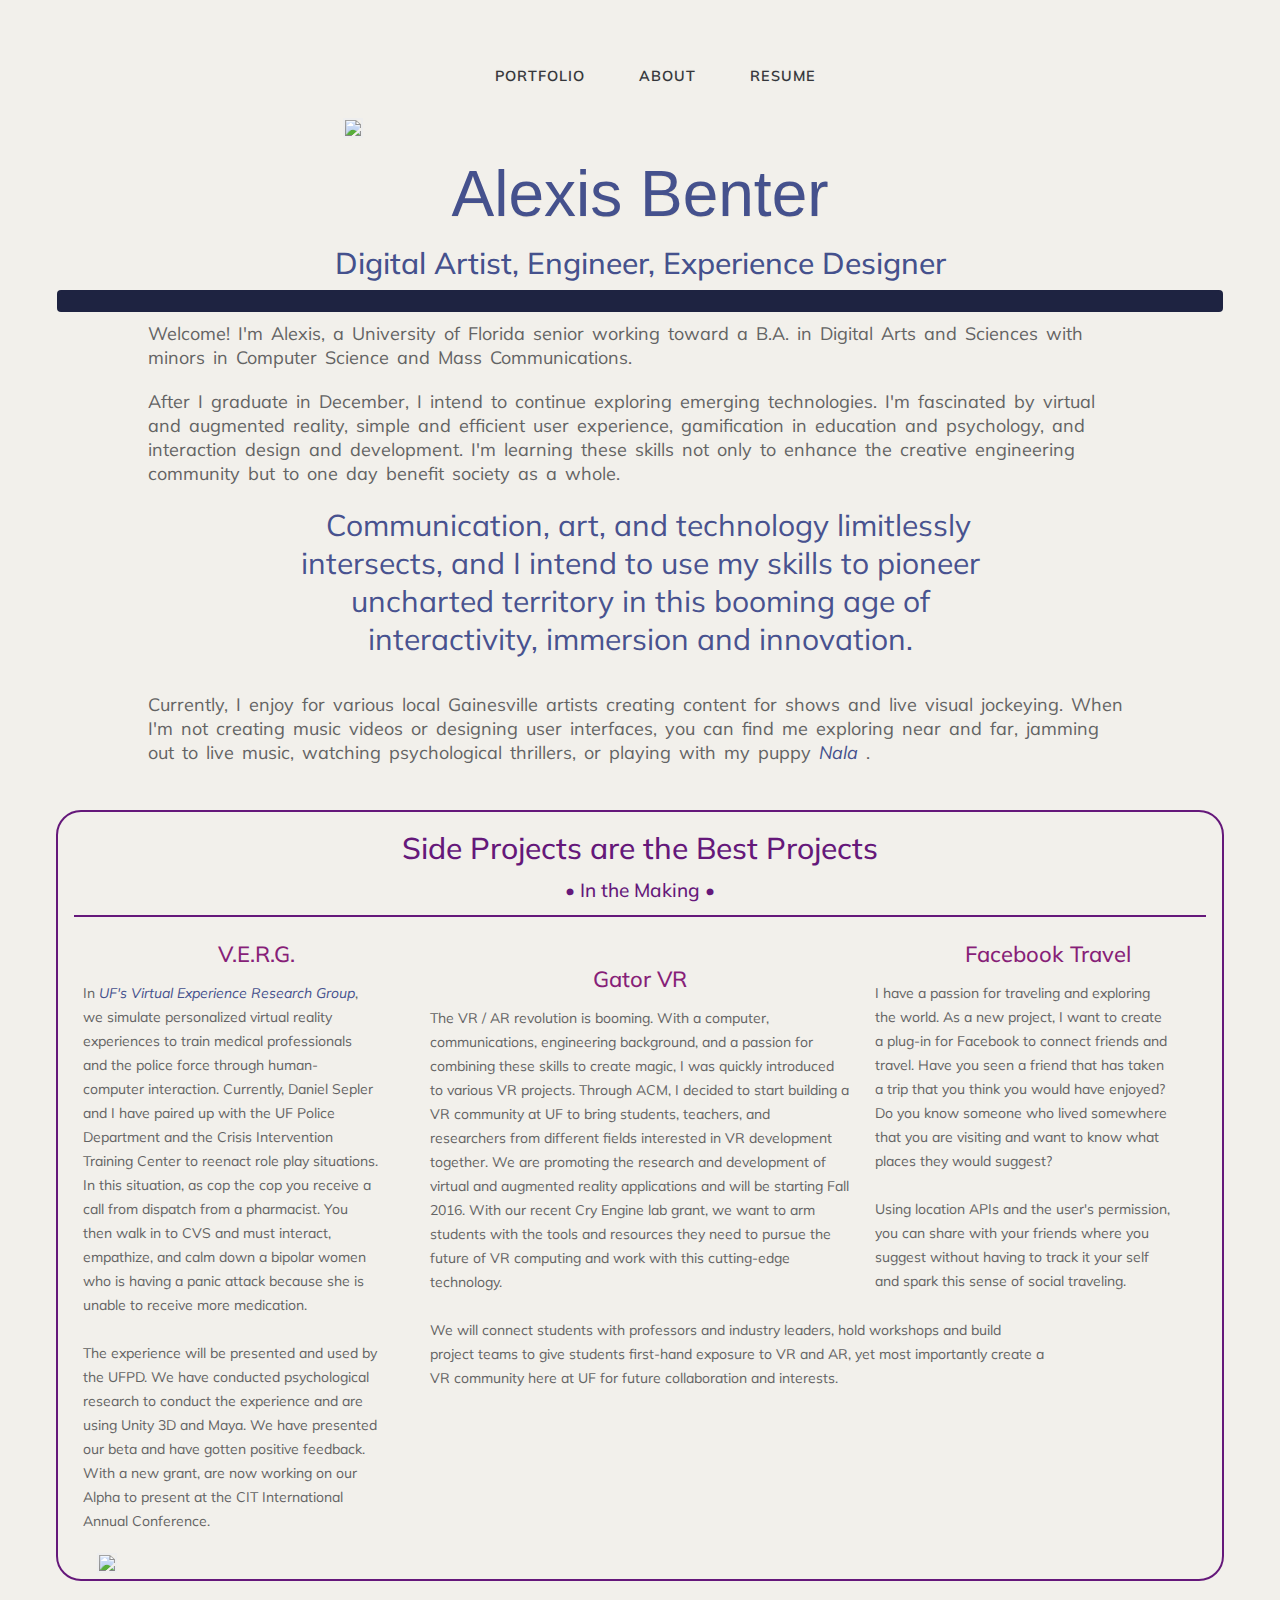
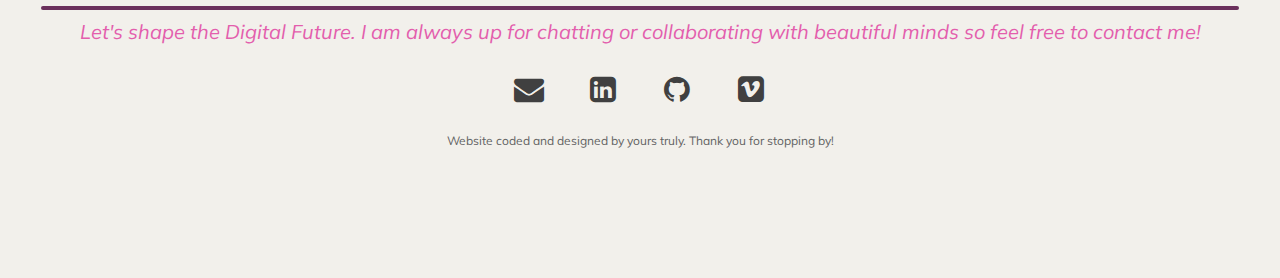
==== about.html @ 99c78ebf "Update about.html" ====
<!doctype html>
<html lang="en-US">
    <head>
        <meta charset="utf-8">
        <link href='https://fonts.googleapis.com/css?family=Muli' rel='stylesheet' type='text/css'>
        <title>Alexis Benter's Portfolio</title>
        <link rel="stylesheet" href="//maxcdn.bootstrapcdn.com/font-awesome/4.3.0/css/font-awesome.min.css">
    <!--    <link rel="stylesheet" href="css/grid.css">-->
        <link rel="stylesheet" href="css/style.css">
        <script type="applijegleryion/x-javascript"> addEventListener("load", function() { setTimeout(hideURLbar, 0); }, false); function hideURLbar(){ window.scrollTo(0,1); } </script>
        <link href="css/bootstrap.css" rel='stylesheet' type='text/css' />
        <link rel="stylesheet" href="http://maxcdn.bootstrapcdn.com/bootstrap/3.3.5/css/bootstrap.min.css">
        <script src="https://ajax.googleapis.com/ajax/libs/jquery/1.11.3/jquery.min.js"></script>
        <script src="http://maxcdn.bootstrapcdn.com/bootstrap/3.3.5/js/bootstrap.min.js"></script>
    <!-- Custom Theme files -->
        <link href="css/style.css" rel='stylesheet' type='text/css' />

           <!--Webfonts-->
          <link rel="stylesheet" type="text/css" href="//fonts.googleapis.com/css?family=Ubuntu+Condensed" />
     <link href='https://fonts.googleapis.com/css?family=Muli' rel='stylesheet' type='text/css'>

        <script src="js/jquery-1.11.1.min.js"></script>
    </head>
    <body1>
    <div class="container">
        <div class="banner" id="home">
            <div class="header-top">
                <div class="container">	
                    <!--top-nav-->
                    <span class="menu"></span>
                    <div class="top-menu">
                        <nav>
                            <ul class="cl-effect-16">
                                <li><a href="index.html">Portfolio</a></li>
                                <li><a href="about.html">About</a></li>
                                <li><a href="resume.html">Resume</a </li>
                                <div class="clearfix"></div>
                            </ul>
                        </nav>		
                    </div>
                </div>
            </div>
        </div>
        </div>
    
        <div id="font">
            <div id="aboutTop">
               <img src="images/me_1.png" alt=" " title="" id="aboutImage">
            </div>

            <h1 class="main-title">Alexis Benter</h1>

            <div id="aboutYo">
                <h2 class = "me">Digital Artist, Engineer, Experience Designer</h2> 
            </div>

            <hr class="red-rule">

            <div id="aboutWords">
            <!-- <h3 class="greeting">Welcome to my World! </h3>-->

                <p class="mid">
                    Welcome! I'm Alexis, a University of Florida senior working toward a B.A. in Digital Arts and Sciences with minors in Computer Science and Mass Communications.
                </p> 

                <p class="mid"> 
                    After I graduate in December, I intend to continue exploring emerging technologies. I'm fascinated by virtual and augmented reality, simple and efficient user experience, gamification in education and psychology, and interaction design and development. I'm learning these skills not only to enhance the creative engineering community but to one day benefit society as a whole. 
                </p>

                <p class="boom"> 
                    Communication, art, and technology limitlessly intersects, and I intend to use my skills to pioneer uncharted territory in this booming age of interactivity, immersion and innovation. 
                </p>

                <p class="midd">
                    Currently, I enjoy for various local Gainesville artists creating content for shows and live visual jockeying. When I'm not creating music videos or designing user interfaces, you can find me exploring near and far, jamming out to live music, watching psychological thrillers, or playing with my puppy <a id="nala" href="#" class="nala" id="nala">Nala<img src="images/nalas.png"/></a> .
                </p>

                <div id="side">
                    <h3 class="greeting">Side Projects are the Best Projects</h3>
                    <h2 class="greeting">• In the Making •</h2>
                    <hr class="side-rule">

                    <div id="sidegroups">
                        <div class="sidea" >
                            <h3 class="sideTitle">V.E.R.G.</h3>
                            <p class="sides">In <a id="verg" href="http://www.ufverg.com/">UF's Virtual Experience Research Group</a>, we simulate personalized virtual reality experiences to train medical professionals and the police force through human-computer interaction. Currently, Daniel Sepler and I have paired up with the UF Police Department and the Crisis Intervention Training Center to reenact role play situations. In this situation, as cop the cop you receive a call from dispatch from a pharmacist. You then walk in to CVS and must interact, empathize, and calm down a bipolar women who is having a panic attack because she is unable to receive more medication. <br><br> The experience will be presented and used by the UFPD. We have conducted psychological research to conduct the experience and are using Unity 3D and Maya. We have presented our beta and have gotten positive feedback. With a new grant, are now working on our Alpha to present at the CIT International Annual Conference.
                            </p> 
                        </div>

                         <div class="sideb">
                           <h3 class="sideTitle">Facebook Travel</h3>
                            <p class="sides">I have a passion for traveling and exploring the world. As a new project, I want to create a plug-in for Facebook to connect friends and travel. Have you seen a friend that has taken a trip that you think you would have enjoyed? Do you know someone who lived somewhere that you are visiting and want to know what places they would suggest?<br><br>Using location APIs and the user's permission, you can share with your friends where you suggest without having to track it your self and spark this sense of social traveling. 
                            </p>
                        </div>
                        
                        <div class="sidec">
                             <h3 class="sideTitle">Gator VR</h3>
                            <p class="sides"> The VR / AR revolution is booming. With a computer, communications, engineering background, and a passion for combining these skills to create magic, I was quickly introduced to various VR projects. Through ACM, I decided to start building a VR community at UF to bring students, teachers, and researchers from different fields interested in VR development together. We are promoting the research and development of virtual and augmented reality applications and will be starting Fall 2016. With our recent Cry Engine lab grant, we want to arm students with the tools and resources they need to pursue the future of VR computing and work with this cutting-edge technology. 
                            <br><br>We will connect students with professors and industry leaders, hold workshops and build project teams to give students first-hand exposure to VR and AR, yet most importantly create a VR community here at UF for future collaboration and interests.
                            </p>
                        </div>
                    </div>

                    <div id = "sideImage"> 
                        <img src="images/side.png">
                    </div>
                </div>
            </div>
        </div>
        
        
        
   <hr class = "foot-rule">
        <center>
        <p class="slogan">
    Let's shape the Digital Future. I am always up for chatting or collaborating with beautiful minds so feel free to contact me! 
        </p>
        
        <div id="footer">
            
            <a href="mailto:alexisbenter@gmail.com">
                <i class="fa fa-envelope socialIcon"></i>
            </a>

            <a href="https://www.linkedin.com/in/alexis-benter-9ba81aa7">
                <i class="fa fa-linkedin-square socialIcon"></i>
            </a>

            <a href="https://github.com/ajbenter?tab=repositories">
                <i class="fa fa-github socialIcon"></i>
            </a>

            <a href=https://vimeo.com/user41616148>
                <i class="fa fa-vimeo-square socialIcon"></i>
            </a>
            
        </div>
        <p class="bottom">Website coded and designed by yours truly. Thank you for stopping by!</p>
            </center>
        <br style = "clear: both">
    </body1>
</html>
---- css/style.css ----
html, body, div, span, applet, object, iframe, h1, h2, h3, h4, h5, h6, p, blockquote, pre, a, abbr, acronym, address, big, cite, code, del, dfn, em, img, ins, kbd, q, s, samp, small, strike, strong, sub, sup, tt, var, b, u, i, center, dl, dt, dd, ol, ul, li, fieldset, form, label, legend, table, caption, tbody, tfoot, thead, tr, th, td, article, aside, canvas, details, embed, figure, figcaption, footer, header, hgroup, menu, nav, output, ruby, section, summary, time, mark, audio, video {
  margin: 0;
  padding: 0;
  border: 0;
  font-size: 100%;
/*  font: inherit;*/
  vertical-align: baseline;
  outline: none;
  -webkit-font-smoothing: antialiased;
  -webkit-text-size-adjust: 100%;
  -ms-text-size-adjust: 100%;
  -webkit-box-sizing: border-box;
  -moz-box-sizing: border-box;
  box-sizing: border-box;
}

html { 
    overflow-y: scroll; 
}

body {
  background: #fcfcfc url('bg.png'); /* http://subtlepatterns.com/crossword/ */
  font-size: 62.5%;
  line-height: 1;
  font-family: 'Helvetica Neue', Helvetica, Arial, sans-serif;
  padding: 45px 25px;
  padding-bottom: 100px;
}

br { 
    display: block; line-height: 1.6em;
} 

article, aside, details, figcaption, figure, footer, header, hgroup, menu, nav, section { 
    display: block; 
}

ol, ul { 
    list-style: none; 
}

input, textarea { 
  -webkit-font-smoothing: antialiased;
  -webkit-text-size-adjust: 100%;
  -ms-text-size-adjust: 100%;
  -webkit-box-sizing: border-box;
  -moz-box-sizing: border-box;
  box-sizing: border-box;
  outline: none;
}

blockquote, q { 
    quotes: none; 
}

blockquote:before, blockquote:after, q:before, q:after { 
    content: ''; 
    content: none; 
}

strong, b { 
    font-weight: bold; 
}

em, i { 
    font-style: italic; 
}

table { 
    border-collapse: collapse; 
    border-spacing: 0; 
}

img { 
    border: 0; 
    max-width: 100%; 
}

.grid {
    position: relative;
    margin: 0 auto;
    padding: 0 0 4em 0;
    max-width: 100%;
    max-height: 100%;
    list-style: none;
    text-align: center;
}

.grid figure {
    position: relative;
    float: left;
    overflow: hidden;
    margin: 10px 1%;
    min-width: 360px;
    max-width: 30%;
    height: 360px;
    background: #3085a3;
    text-align: center;
    cursor: pointer;
}

.grid figure img {
    position: relative;
    display: block;
    min-height: 100%;
    max-width: 100%;
    opacity: 0.8;
    margin-left: 0px;
   ;
}

.grid figure figcaption {
    padding: 0;
    color: #f8f8f8;
    text-transform: uppercase;
    font-size: 1.8em;
    -webkit-backface-visibility: hidden;
    backface-visibility: hidden;
}

.grid figure figcaption::before,
.grid figure figcaption::after {
    pointer-events: none;
}



.grid figure figcaption,
.grid figure figcaption > a {
    position: absolute;
    top: 0;
    left: 0;
    width: 100%;
    height: 100%;
}


/* Anchor will cover the whole item by default */


/* For some effects it will show as a button */

.grid figure figcaption > a {
    z-index: 1000;
    text-indent: 200%;
    white-space: nowrap;
    font-size: 0;
    opacity: 0;
}

.grid figure h2 {
    word-spacing: -0.15em;
    font-weight: 300;
}

.grid figure h2 span {
    font-weight: 800;
}

.grid figure h2,
.grid figure p {
    margin: 0;
}

.grid figure p {
    letter-spacing: 1px;
    font-size: 68.5%;
}


body {
	background: #f2f0eb url(images/bg.JPG);
	font-size: 1em; color: #636363; line-height: 24px;
}

#container {
	width: 100%; margin: 0 auto;
}

/*--slider--*/
.top-menu {
    float: left;
    margin: .8% auto 0;
    padding-top: 9px;
    padding-bottom: 15px;
    width: 100%;
    text-align: center;  
}

.top-menu ul{
	padding:0;
}

.top-menu ul li {
	display: inline-block;
	margin: 0 25px;
	color: #8B5BC8;
	font-weight: 900;
	vertical-align: top;
}

nav a {
	position: relative;
	display: inline-block;
	outline: none;
	color: #8B5BC8;
	text-decoration: none;
	text-transform: uppercase;
	letter-spacing: 1px;
	font-weight: 400;
	text-shadow: 0 0 1px rgba(255,255,255,0.3);
	font-size: 1em;
    transition: color .35s ease;
}

nav a:hover,
nav a:focus {
	outline: none;
    
}

/* Effect 16: fall down */
.cl-effect-16 a {
	color: #6f8686;
	text-shadow: 0 0 1px rgba(111,134,134,0.3);
}

.cl-effect-16 a::before {
	  color: #fff;
	content: attr(data-hover);
	position: absolute;
	opacity: 0;
	text-shadow: 0 0 1px rgba(255,255,255,0.3);
	-webkit-transform: scale(1.1) translateX(10px) translateY(-10px) rotate(4deg);
	-moz-transform: scale(1.1) translateX(10px) translateY(-10px) rotate(4deg);
	transform: scale(1.1) translateX(10px) translateY(-10px) rotate(4deg);
	-webkit-transition: -webkit-transform 0.3s, opacity 0.3s;
	-moz-transition: -moz-transform 0.3s, opacity 0.3s;
	transition: transform 0.3s, opacity 0.3s;
	pointer-events: none;
}

.cl-effect-16 a:hover::before,
.cl-effect-16 a:focus::before {
	-webkit-transform: scale(1) translateX(0px) translateY(0px) rotate(0deg);
	-moz-transform: scale(1) translateX(0px) translateY(0px) rotate(0deg);
	transform: scale(1) translateX(0px) translateY(0px) rotate(0deg);
	opacity: 1;
    
}

.top-menu ul li a {
   text-decoration: none;
  color: #34353a;
  font-size: 0.9em;
  font-weight: 600;
  text-transform: uppercase;
  padding: 0;
  margin: 0 auto;
}

.top-menu ul li a:hover,.top-menu ul li a.active{
	  color: #fff;
}

figure.effect-jazz {
	background: -webkit-linear-gradient(-45deg, #f3cf3f 0%,#f33f58 100%);
	background: linear-gradient(-45deg, #f3cf3f 0%,#f33f58 100%);
}

figure.effect-jazz img {
	opacity: 0.9;
}

figure.effect-jazz figcaption::after,
figure.effect-jazz img,
figure.effect-jazz p {
	-webkit-transition: opacity 0.35s, -webkit-transform 0.35s;
	transition: opacity 0.35s, transform 0.35s, width:70%;
}

figure.effect-jazz figcaption::after {
	position: absolute;
	top: 0;
	left: 0;
	width: 70%;
	height: 100%;
	border-top: 1px solid #fff;
	border-bottom: 1px solid #fff;
	content: '';
	opacity: 0;
	-webkit-transform: rotate3d(0,0,1,45deg) scale3d(1,0,1);
	transform: rotate3d(0,0,1,45deg) scale3d(1,0,1);
	-webkit-transform-origin: 50% 50%;
	transform-origin: 50% 50%;
}

figure.effect-jazz h2,
figure.effect-jazz p {
	opacity: 1;
	-webkit-transform: scale3d(0.8,0.8,1);
	transform: scale3d(0.8,0.8,1);
}

figure.effect-jazz h2 {
	padding-top: 26%;
	-webkit-transition: -webkit-transform 0.35s;
	transition: transform 0.35s;
}

figure.effect-jazz p {
	padding: 0.5em 2em;
	text-transform: none;
	font-size: 0.85em;
	opacity: 0;
}

figure.effect-jazz:hover img {
	opacity: 0.7;
	-webkit-transform: scale3d(1.05,1.05,1);
	transform: scale3d(1.05,1.05,1);
}

figure.effect-jazz:hover figcaption::after {
	opacity: 1;
	-webkit-transform: rotate3d(0,0,1,45deg) scale3d(1,1,1);
	transform: rotate3d(0,0,1,45deg) scale3d(1,1,1);
}

figure.effect-jazz:hover h2,
figure.effect-jazz:hover p {
	opacity: 1;
	-webkit-transform: scale3d(1,1,1);
	transform: scale3d(1,1,1);
}

#resume {
    width: 85%;
    margin-top:15px;
    margin-bottom:30px;
    position:relative;
    height:100%;
}

.res-bg {
    background-image: url("../images/bg.jpg");
    background-size:cover;
}

#content {
	width: 400px;
	margin: 0 auto;
	padding: 0 60px 30px 60px;
	background: #fafafa;
	text-align:center;
}

img { 
    border:2px solid #eee; 
    margin:0px 10px;
    width: 100%;
}

.sm {
    font-size:10px; 
    color:#000; 
    margin-bottom:2px;
}

#wrap {
    width:530px; 
    margin:20px auto 0; 
    height:500px;
}

h1 {
    margin-bottom:-150px; 
    text-align:center;
    font-size:48px; 
    text-shadow:0 1px 0 #ede8d9; 
}


#aboutTop {
    width:50%;
    height: 50%;
    margin:auto;
    padding-top: 15px;  
}

/*
#icon {
    display: block;
    float:left;
    width: 40px;
    height: 40px;
    display: table-cell;
    margin: 50px;
    position: relative;
}
*/

.main-title {
    margin:auto;
    color:#45518D;
    padding-bottom: 7px;
    font-size: 4em;
}

#greeting {
    margin-top:1em;
}

hr.red-rule {
    border:0;
    height:.75em;
    background:#1e2341;
    display:block;
    clear:both;
    margin:0 2em;
    border-radius:.25em;
    padding-top: 10px;
    margin-top: 10px;
}

hr.foot-rule {
    border:0;
    height:4px;
    background:#6B305C;
    display:block;
    clear:both;
    margin:0 1em;
    border-radius:.25em;
    padding-top: .2px;
    margin-top:25px;
}

hr.side-rule{
    border:0;
    height:1.5px;
    background:#65187A;
    display:block;
    clear:both;
    margin:0 1em;
    border-width:.25em;
    padding-top: .2px;
}

h1 {
    margin: auto;
    padding-top: 15px;
    font-family: 'Ubuntu Condensed', 'Raleway', sans-serif;
    font-size: 50px;
    text-align: center;
    font-weight: 50;
}

body1 {
    font-family: 'Muli', sans-serif; 
}

#aboutYo {
    padding-top:10px;
    font-weight: bolder;
    text-align: center; 
}

h3.greeting {
    text-align: center;
    font-size: 30px;
    padding-top:20px;
    padding-bottom: 15px;
    color: #65187A ;
    font-style: bold;
}

h2.greeting {
    text-align: center;
    font-size: 19px;
    padding-bottom: 15px;
    color: #65187A ;
}

p.slogan {
   margin-top:10px;
    text-align:center;
    font-style: italic;
    color: #E35EAD;
    font-size:20px;
}

p.mid {
    margin: auto;
    padding-top: 10px;
    width:80%;
    margin:auto;
    word-spacing: 3px;
    font-size:18px;
    padding-bottom: 10px;
}

p.midd {
    margin: auto;
    padding-top: 5px;
    width:80%;
    margin:auto;
    word-spacing: 3px;
    font-size:18px;
    padding-bottom: 45px;
}

#buttons{
    float:right;
    position: absolute;
}
button {
    padding-top: 20px;
    background: #6B305C;
    opacity: .8;
    resize: 70%;
    -webkit-border-radius: 28;
    -moz-border-radius: 28;
    border-radius: 28px;
    font-family:helvetica;
    color: #fff;
    font-size: 20px;
    padding: 10px 20px 10px 20px;
    border: solid #000 2px;
    text-decoration: none;  
}

button:hover {
  background: #8B5BC8;
  text-decoration: none;
}

p.boom {
    margin:auto;
    padding-top: 10px;
    font-size:30px;
    width:60%;
    text-align:center;
    font-style: ;
    color: #48528F;
    border-color: #8B5BC8;
    line-height: normal;
    padding-bottom: 30px;
}

h2.me {
    font-size: 30px;
    color: #45518D;
}

p.bottom {
    display:block;
    margin:auto;
    font-size:12px;
    text-align: center;
}

#side {
    margin: auto;
    border-radius: 25px;
    border: 2px solid #65187A ;
    width: 95%;
    height: auto;
}

#sidegroups{
    position: relative;
    padding-top: 25px;
    margin: auto;
}

h3.sideTitle {
    font-size: 22px;
    color: #871F78;
    font-style: bold;
    padding-bottom: 15px;
    text-align: center;
    font-style: bold;
}

p.sides {
    font-size: 14px;
    width: 85%;
}

.sidea {
display: block;
    position: relative;
    width:32%;
    padding-bottom: 10px;
    padding-left: 25px;
    float:left;
}

.sideb {
display: block;
    float: right;
    position: relative;
    width:32%;
    font-size:15px;
    padding-bottom: 10px;
    padding-left: 25px;
}

.sidec {
    display: inline;
   
    width:30%;
    font-size:15px;
    padding-bottom: 10px;
    padding-left: 25px;
    
    
}

#nala {
    color: #45518D;
    text-decoration: none;
    font-style: italic;
    transition: color .35s ease;
}

#nala:hover {
    color: #f8f8f8;
}

#verg{
    color: #45518D;
    text-decoration: none;
    font-style: italic;
    transition: color .35s ease;
    position:relative;
    left: 0px;
    top: 0px;
    z-index: 1000;
}

#verg:hover {
    color: #f8f8f8;
}


.nala img {
    display: none;
}

 a.nala:hover img { 
    display: block;
    float: right;
     margin: auto;
     width:60%;
     transition: .35s ease;
    padding-left: 30px;
     position: absolute;
     z-index: 1005;
      
}

#sideImage {
    width: 95%;
    padding-top: 10px;
    align-content: center;
    margin: auto;
    padding-right: 20px;
}

p.bottom {
    display: inline-block;
    align-content: center;
    
}


#footer {
    width: 100%;
    margin:auto;
    padding-top: 30px;
    padding-bottom: 3px;
}

.socialIcon {
    height: 50px;
    width: 50px;
    font-size: 30px;
    margin-left: 10px;
    margin-right: 10px;
    color: #404040;
    transition: color 0.35s;
}

.socialIcon:hover {
    color: #f8f8f8;
}
---- css/style.css ----
html, body, div, span, applet, object, iframe, h1, h2, h3, h4, h5, h6, p, blockquote, pre, a, abbr, acronym, address, big, cite, code, del, dfn, em, img, ins, kbd, q, s, samp, small, strike, strong, sub, sup, tt, var, b, u, i, center, dl, dt, dd, ol, ul, li, fieldset, form, label, legend, table, caption, tbody, tfoot, thead, tr, th, td, article, aside, canvas, details, embed, figure, figcaption, footer, header, hgroup, menu, nav, output, ruby, section, summary, time, mark, audio, video {
  margin: 0;
  padding: 0;
  border: 0;
  font-size: 100%;
/*  font: inherit;*/
  vertical-align: baseline;
  outline: none;
  -webkit-font-smoothing: antialiased;
  -webkit-text-size-adjust: 100%;
  -ms-text-size-adjust: 100%;
  -webkit-box-sizing: border-box;
  -moz-box-sizing: border-box;
  box-sizing: border-box;
}

html { 
    overflow-y: scroll; 
}

body {
  background: #fcfcfc url('bg.png'); /* http://subtlepatterns.com/crossword/ */
  font-size: 62.5%;
  line-height: 1;
  font-family: 'Helvetica Neue', Helvetica, Arial, sans-serif;
  padding: 45px 25px;
  padding-bottom: 100px;
}

br { 
    display: block; line-height: 1.6em;
} 

article, aside, details, figcaption, figure, footer, header, hgroup, menu, nav, section { 
    display: block; 
}

ol, ul { 
    list-style: none; 
}

input, textarea { 
  -webkit-font-smoothing: antialiased;
  -webkit-text-size-adjust: 100%;
  -ms-text-size-adjust: 100%;
  -webkit-box-sizing: border-box;
  -moz-box-sizing: border-box;
  box-sizing: border-box;
  outline: none;
}

blockquote, q { 
    quotes: none; 
}

blockquote:before, blockquote:after, q:before, q:after { 
    content: ''; 
    content: none; 
}

strong, b { 
    font-weight: bold; 
}

em, i { 
    font-style: italic; 
}

table { 
    border-collapse: collapse; 
    border-spacing: 0; 
}

img { 
    border: 0; 
    max-width: 100%; 
}

.grid {
    position: relative;
    margin: 0 auto;
    padding: 0 0 4em 0;
    max-width: 100%;
    max-height: 100%;
    list-style: none;
    text-align: center;
}

.grid figure {
    position: relative;
    float: left;
    overflow: hidden;
    margin: 10px 1%;
    min-width: 360px;
    max-width: 30%;
    height: 360px;
    background: #3085a3;
    text-align: center;
    cursor: pointer;
}

.grid figure img {
    position: relative;
    display: block;
    min-height: 100%;
    max-width: 100%;
    opacity: 0.8;
    margin-left: 0px;
   ;
}

.grid figure figcaption {
    padding: 0;
    color: #f8f8f8;
    text-transform: uppercase;
    font-size: 1.8em;
    -webkit-backface-visibility: hidden;
    backface-visibility: hidden;
}

.grid figure figcaption::before,
.grid figure figcaption::after {
    pointer-events: none;
}



.grid figure figcaption,
.grid figure figcaption > a {
    position: absolute;
    top: 0;
    left: 0;
    width: 100%;
    height: 100%;
}


/* Anchor will cover the whole item by default */


/* For some effects it will show as a button */

.grid figure figcaption > a {
    z-index: 1000;
    text-indent: 200%;
    white-space: nowrap;
    font-size: 0;
    opacity: 0;
}

.grid figure h2 {
    word-spacing: -0.15em;
    font-weight: 300;
}

.grid figure h2 span {
    font-weight: 800;
}

.grid figure h2,
.grid figure p {
    margin: 0;
}

.grid figure p {
    letter-spacing: 1px;
    font-size: 68.5%;
}


body {
	background: #f2f0eb url(images/bg.JPG);
	font-size: 1em; color: #636363; line-height: 24px;
}

#container {
	width: 100%; margin: 0 auto;
}

/*--slider--*/
.top-menu {
    float: left;
    margin: .8% auto 0;
    padding-top: 9px;
    padding-bottom: 15px;
    width: 100%;
    text-align: center;  
}

.top-menu ul{
	padding:0;
}

.top-menu ul li {
	display: inline-block;
	margin: 0 25px;
	color: #8B5BC8;
	font-weight: 900;
	vertical-align: top;
}

nav a {
	position: relative;
	display: inline-block;
	outline: none;
	color: #8B5BC8;
	text-decoration: none;
	text-transform: uppercase;
	letter-spacing: 1px;
	font-weight: 400;
	text-shadow: 0 0 1px rgba(255,255,255,0.3);
	font-size: 1em;
    transition: color .35s ease;
}

nav a:hover,
nav a:focus {
	outline: none;
    
}

/* Effect 16: fall down */
.cl-effect-16 a {
	color: #6f8686;
	text-shadow: 0 0 1px rgba(111,134,134,0.3);
}

.cl-effect-16 a::before {
	  color: #fff;
	content: attr(data-hover);
	position: absolute;
	opacity: 0;
	text-shadow: 0 0 1px rgba(255,255,255,0.3);
	-webkit-transform: scale(1.1) translateX(10px) translateY(-10px) rotate(4deg);
	-moz-transform: scale(1.1) translateX(10px) translateY(-10px) rotate(4deg);
	transform: scale(1.1) translateX(10px) translateY(-10px) rotate(4deg);
	-webkit-transition: -webkit-transform 0.3s, opacity 0.3s;
	-moz-transition: -moz-transform 0.3s, opacity 0.3s;
	transition: transform 0.3s, opacity 0.3s;
	pointer-events: none;
}

.cl-effect-16 a:hover::before,
.cl-effect-16 a:focus::before {
	-webkit-transform: scale(1) translateX(0px) translateY(0px) rotate(0deg);
	-moz-transform: scale(1) translateX(0px) translateY(0px) rotate(0deg);
	transform: scale(1) translateX(0px) translateY(0px) rotate(0deg);
	opacity: 1;
    
}

.top-menu ul li a {
   text-decoration: none;
  color: #34353a;
  font-size: 0.9em;
  font-weight: 600;
  text-transform: uppercase;
  padding: 0;
  margin: 0 auto;
}

.top-menu ul li a:hover,.top-menu ul li a.active{
	  color: #fff;
}

figure.effect-jazz {
	background: -webkit-linear-gradient(-45deg, #f3cf3f 0%,#f33f58 100%);
	background: linear-gradient(-45deg, #f3cf3f 0%,#f33f58 100%);
}

figure.effect-jazz img {
	opacity: 0.9;
}

figure.effect-jazz figcaption::after,
figure.effect-jazz img,
figure.effect-jazz p {
	-webkit-transition: opacity 0.35s, -webkit-transform 0.35s;
	transition: opacity 0.35s, transform 0.35s, width:70%;
}

figure.effect-jazz figcaption::after {
	position: absolute;
	top: 0;
	left: 0;
	width: 70%;
	height: 100%;
	border-top: 1px solid #fff;
	border-bottom: 1px solid #fff;
	content: '';
	opacity: 0;
	-webkit-transform: rotate3d(0,0,1,45deg) scale3d(1,0,1);
	transform: rotate3d(0,0,1,45deg) scale3d(1,0,1);
	-webkit-transform-origin: 50% 50%;
	transform-origin: 50% 50%;
}

figure.effect-jazz h2,
figure.effect-jazz p {
	opacity: 1;
	-webkit-transform: scale3d(0.8,0.8,1);
	transform: scale3d(0.8,0.8,1);
}

figure.effect-jazz h2 {
	padding-top: 26%;
	-webkit-transition: -webkit-transform 0.35s;
	transition: transform 0.35s;
}

figure.effect-jazz p {
	padding: 0.5em 2em;
	text-transform: none;
	font-size: 0.85em;
	opacity: 0;
}

figure.effect-jazz:hover img {
	opacity: 0.7;
	-webkit-transform: scale3d(1.05,1.05,1);
	transform: scale3d(1.05,1.05,1);
}

figure.effect-jazz:hover figcaption::after {
	opacity: 1;
	-webkit-transform: rotate3d(0,0,1,45deg) scale3d(1,1,1);
	transform: rotate3d(0,0,1,45deg) scale3d(1,1,1);
}

figure.effect-jazz:hover h2,
figure.effect-jazz:hover p {
	opacity: 1;
	-webkit-transform: scale3d(1,1,1);
	transform: scale3d(1,1,1);
}

#resume {
    width: 85%;
    margin-top:15px;
    margin-bottom:30px;
    position:relative;
    height:100%;
}

.res-bg {
    background-image: url("../images/bg.jpg");
    background-size:cover;
}

#content {
	width: 400px;
	margin: 0 auto;
	padding: 0 60px 30px 60px;
	background: #fafafa;
	text-align:center;
}

img { 
    border:2px solid #eee; 
    margin:0px 10px;
    width: 100%;
}

.sm {
    font-size:10px; 
    color:#000; 
    margin-bottom:2px;
}

#wrap {
    width:530px; 
    margin:20px auto 0; 
    height:500px;
}

h1 {
    margin-bottom:-150px; 
    text-align:center;
    font-size:48px; 
    text-shadow:0 1px 0 #ede8d9; 
}


#aboutTop {
    width:50%;
    height: 50%;
    margin:auto;
    padding-top: 15px;  
}

/*
#icon {
    display: block;
    float:left;
    width: 40px;
    height: 40px;
    display: table-cell;
    margin: 50px;
    position: relative;
}
*/

.main-title {
    margin:auto;
    color:#45518D;
    padding-bottom: 7px;
    font-size: 4em;
}

#greeting {
    margin-top:1em;
}

hr.red-rule {
    border:0;
    height:.75em;
    background:#1e2341;
    display:block;
    clear:both;
    margin:0 2em;
    border-radius:.25em;
    padding-top: 10px;
    margin-top: 10px;
}

hr.foot-rule {
    border:0;
    height:4px;
    background:#6B305C;
    display:block;
    clear:both;
    margin:0 1em;
    border-radius:.25em;
    padding-top: .2px;
    margin-top:25px;
}

hr.side-rule{
    border:0;
    height:1.5px;
    background:#65187A;
    display:block;
    clear:both;
    margin:0 1em;
    border-width:.25em;
    padding-top: .2px;
}

h1 {
    margin: auto;
    padding-top: 15px;
    font-family: 'Ubuntu Condensed', 'Raleway', sans-serif;
    font-size: 50px;
    text-align: center;
    font-weight: 50;
}

body1 {
    font-family: 'Muli', sans-serif; 
}

#aboutYo {
    padding-top:10px;
    font-weight: bolder;
    text-align: center; 
}

h3.greeting {
    text-align: center;
    font-size: 30px;
    padding-top:20px;
    padding-bottom: 15px;
    color: #65187A ;
    font-style: bold;
}

h2.greeting {
    text-align: center;
    font-size: 19px;
    padding-bottom: 15px;
    color: #65187A ;
}

p.slogan {
   margin-top:10px;
    text-align:center;
    font-style: italic;
    color: #E35EAD;
    font-size:20px;
}

p.mid {
    margin: auto;
    padding-top: 10px;
    width:80%;
    margin:auto;
    word-spacing: 3px;
    font-size:18px;
    padding-bottom: 10px;
}

p.midd {
    margin: auto;
    padding-top: 5px;
    width:80%;
    margin:auto;
    word-spacing: 3px;
    font-size:18px;
    padding-bottom: 45px;
}

#buttons{
    float:right;
    position: absolute;
}
button {
    padding-top: 20px;
    background: #6B305C;
    opacity: .8;
    resize: 70%;
    -webkit-border-radius: 28;
    -moz-border-radius: 28;
    border-radius: 28px;
    font-family:helvetica;
    color: #fff;
    font-size: 20px;
    padding: 10px 20px 10px 20px;
    border: solid #000 2px;
    text-decoration: none;  
}

button:hover {
  background: #8B5BC8;
  text-decoration: none;
}

p.boom {
    margin:auto;
    padding-top: 10px;
    font-size:30px;
    width:60%;
    text-align:center;
    font-style: ;
    color: #48528F;
    border-color: #8B5BC8;
    line-height: normal;
    padding-bottom: 30px;
}

h2.me {
    font-size: 30px;
    color: #45518D;
}

p.bottom {
    display:block;
    margin:auto;
    font-size:12px;
    text-align: center;
}

#side {
    margin: auto;
    border-radius: 25px;
    border: 2px solid #65187A ;
    width: 95%;
    height: auto;
}

#sidegroups{
    position: relative;
    padding-top: 25px;
    margin: auto;
}

h3.sideTitle {
    font-size: 22px;
    color: #871F78;
    font-style: bold;
    padding-bottom: 15px;
    text-align: center;
    font-style: bold;
}

p.sides {
    font-size: 14px;
    width: 85%;
}

.sidea {
display: block;
    position: relative;
    width:32%;
    padding-bottom: 10px;
    padding-left: 25px;
    float:left;
}

.sideb {
display: block;
    float: right;
    position: relative;
    width:32%;
    font-size:15px;
    padding-bottom: 10px;
    padding-left: 25px;
}

.sidec {
    display: inline;
   
    width:30%;
    font-size:15px;
    padding-bottom: 10px;
    padding-left: 25px;
    
    
}

#nala {
    color: #45518D;
    text-decoration: none;
    font-style: italic;
    transition: color .35s ease;
}

#nala:hover {
    color: #f8f8f8;
}

#verg{
    color: #45518D;
    text-decoration: none;
    font-style: italic;
    transition: color .35s ease;
    position:relative;
    left: 0px;
    top: 0px;
    z-index: 1000;
}

#verg:hover {
    color: #f8f8f8;
}


.nala img {
    display: none;
}

 a.nala:hover img { 
    display: block;
    float: right;
     margin: auto;
     width:60%;
     transition: .35s ease;
    padding-left: 30px;
     position: absolute;
     z-index: 1005;
      
}

#sideImage {
    width: 95%;
    padding-top: 10px;
    align-content: center;
    margin: auto;
    padding-right: 20px;
}

p.bottom {
    display: inline-block;
    align-content: center;
    
}


#footer {
    width: 100%;
    margin:auto;
    padding-top: 30px;
    padding-bottom: 3px;
}

.socialIcon {
    height: 50px;
    width: 50px;
    font-size: 30px;
    margin-left: 10px;
    margin-right: 10px;
    color: #404040;
    transition: color 0.35s;
}

.socialIcon:hover {
    color: #f8f8f8;
}
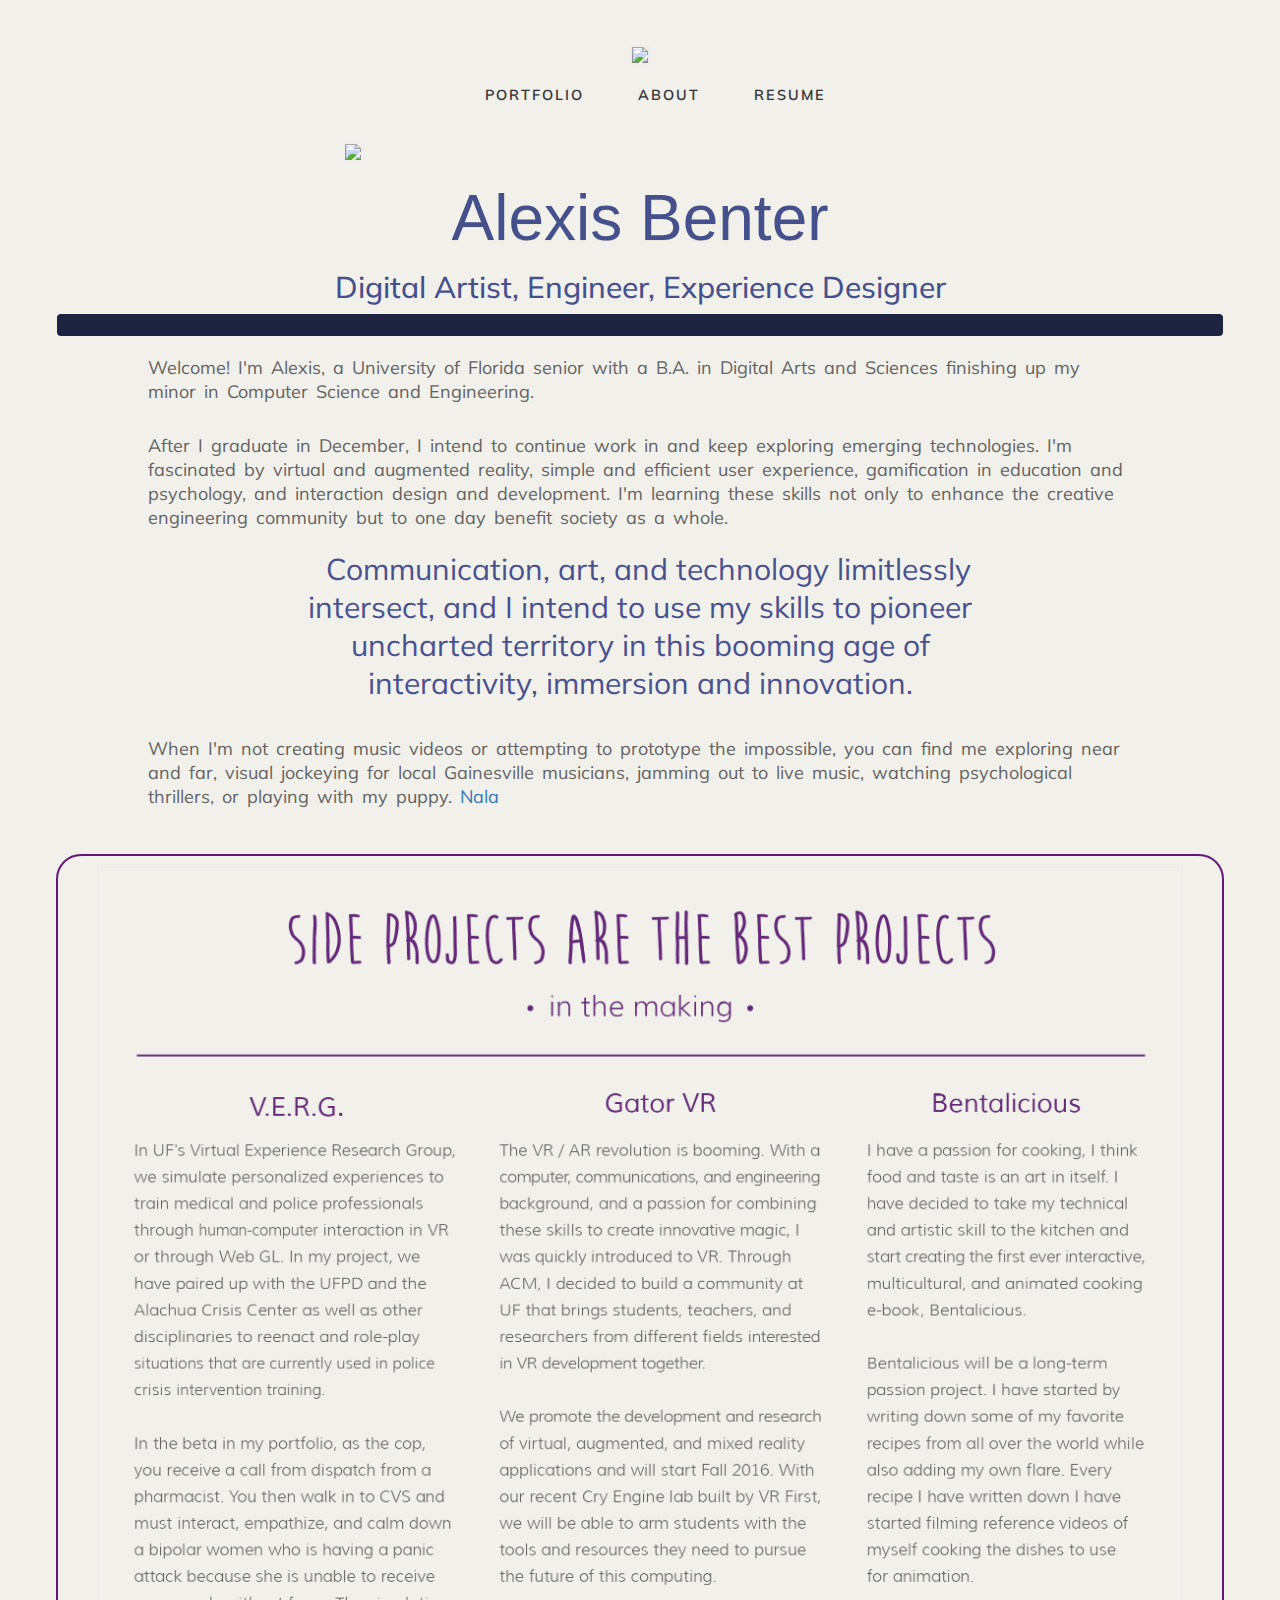
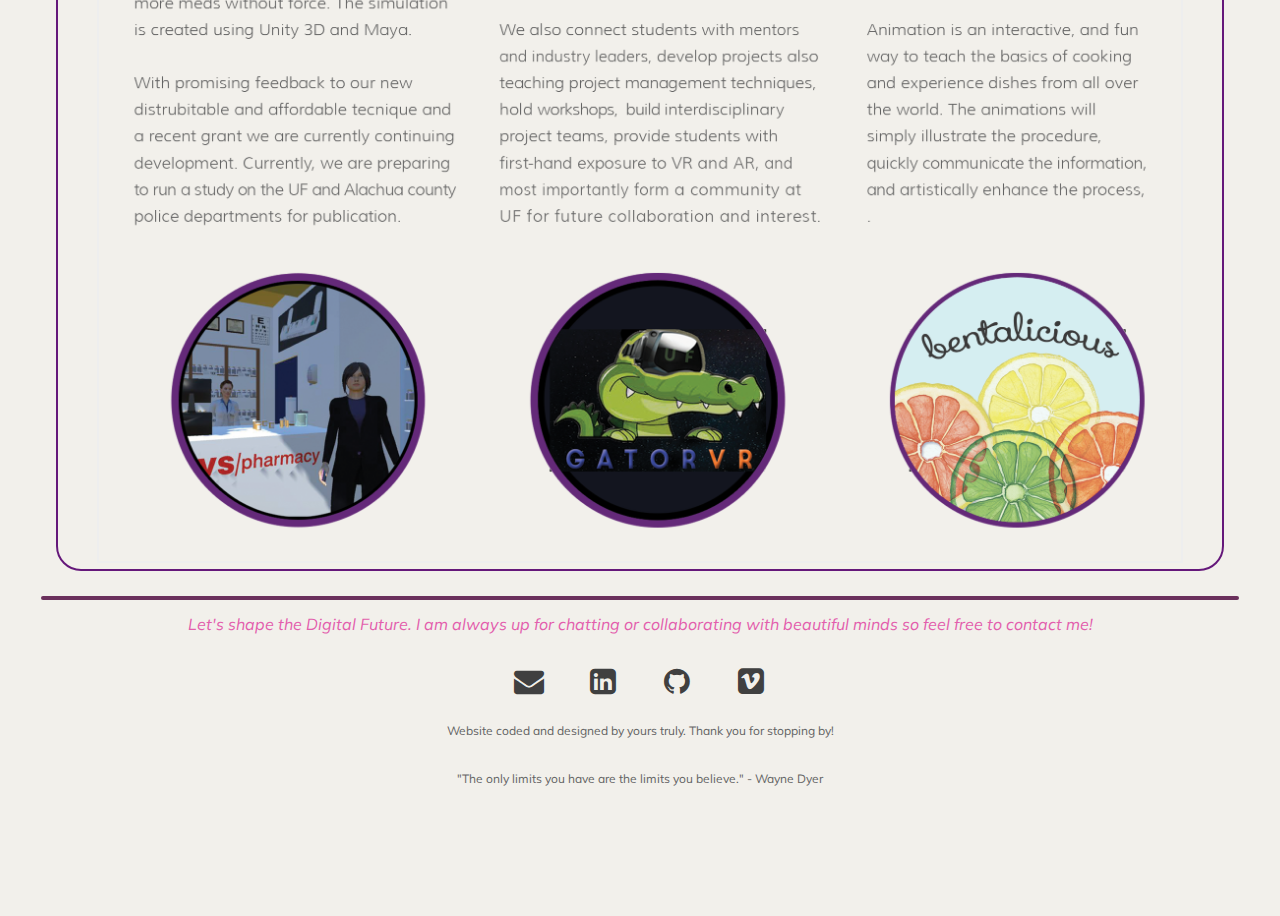
==== commit 7ba0c749: "Update about.html" ====
--- a/about.html
+++ b/about.html
@@ -23,6 +23,9 @@
     </head>
     <body1>
     <div class="container">
+        <div class="header"> 
+    <center><img src ="../images/header.png">  </center>
+    </div> 
         <div class="banner" id="home">
             <div class="header-top">
                 <div class="container">	
@@ -60,22 +63,23 @@
             <!-- <h3 class="greeting">Welcome to my World! </h3>-->
 
                 <p class="mid">
-                    Welcome! I'm Alexis, a University of Florida senior working toward a B.A. in Digital Arts and Sciences with minors in Computer Science and Mass Communications.
+                    Welcome! I'm Alexis, a University of Florida senior with a B.A. in Digital Arts and Sciences finishing up my minor in Computer Science and Engineering.
                 </p> 
 
                 <p class="mid"> 
-                    After I graduate in December, I intend to continue exploring emerging technologies. I'm fascinated by virtual and augmented reality, simple and efficient user experience, gamification in education and psychology, and interaction design and development. I'm learning these skills not only to enhance the creative engineering community but to one day benefit society as a whole. 
+                    After I graduate in December, I intend to continue work in and keep exploring emerging technologies. I'm fascinated by virtual and augmented reality, simple and efficient user experience, gamification in education and psychology, and interaction design and development. I'm learning these skills not only to enhance the creative engineering community but to one day benefit society as a whole. 
                 </p>
 
                 <p class="boom"> 
-                    Communication, art, and technology limitlessly intersects, and I intend to use my skills to pioneer uncharted territory in this booming age of interactivity, immersion and innovation. 
+                    Communication, art, and technology limitlessly intersect, and I intend to use my skills to pioneer uncharted territory in this booming age of interactivity, immersion and innovation. 
                 </p>
 
-                <p class="midd">
-                    Currently, I enjoy for various local Gainesville artists creating content for shows and live visual jockeying. When I'm not creating music videos or designing user interfaces, you can find me exploring near and far, jamming out to live music, watching psychological thrillers, or playing with my puppy <a id="nala" href="#" class="nala" id="nala">Nala<img src="images/nalas.png"/></a> .
+                 <p class="midd">
+                 When I'm not creating music videos or attempting to prototype the impossible, you can find me exploring near and far, visual jockeying for local Gainesville musicians, jamming out to live music, watching psychological thrillers, or playing with my puppy. <a id="nala" href="#" class="nala" id="nala">Nala<img src="images/nalas.png"/></a> 
                 </p>
 
                 <div id="side">
+<!--
                     <h3 class="greeting">Side Projects are the Best Projects</h3>
                     <h2 class="greeting">• In the Making •</h2>
                     <hr class="side-rule">
@@ -87,22 +91,39 @@
                             </p> 
                         </div>
 
+<<<<<<< HEAD
+                        <div class="sideb">
+                            <h3 class="sideTitlee">Gator VR</h3>
+                            <p class="sides">
+                               The VR / AR revolution is booming. With a computer, communications, and engineering background, and a passion for combining these skills to create magic, I was quickly introduced to various VR projects. Through ACM, I decided to start building a VR community at UF to bring students, teachers, and researchers from different fields interested in VR development together. We are promoting the research and development of virtual and augmented reality applications and will be starting Fall 2016. With our recent Cry Engine lab grant, we want to arm students with the tools and resources they need to pursue the future of VR computing and work with this cutting-edge technology. 
+  <br><br>We will connect students with professors and industry leaders, hold workshops and build project teams to give students first-hand exposure to VR and AR, yet most importantly create a VR community here at UF for future collaboration and interests.
+=======
                          <div class="sideb">
                            <h3 class="sideTitle">Facebook Travel</h3>
                             <p class="sides">I have a passion for traveling and exploring the world. As a new project, I want to create a plug-in for Facebook to connect friends and travel. Have you seen a friend that has taken a trip that you think you would have enjoyed? Do you know someone who lived somewhere that you are visiting and want to know what places they would suggest?<br><br>Using location APIs and the user's permission, you can share with your friends where you suggest without having to track it your self and spark this sense of social traveling. 
+>>>>>>> origin/master
                             </p>
                         </div>
                         
                         <div class="sidec">
+<<<<<<< HEAD
+                            <h3 class="sideTitle">Facebook Travel</h3>
+                            <p class="sides">I have a passion for traveling and exploring the world. As a new project, I want to create a plug-in for Facebook to connect friends and travel. Have you seen a friend that has taken a trip that you think you would have enjoyed? Do you know someone who lived somewhere that you are visiting and want to know what places they would suggest?<br><br>Using location APIs and the user's permission, you can share with your friends where you suggest without having to track it your self and spark this sense of social traveling. 
+=======
                              <h3 class="sideTitle">Gator VR</h3>
                             <p class="sides"> The VR / AR revolution is booming. With a computer, communications, engineering background, and a passion for combining these skills to create magic, I was quickly introduced to various VR projects. Through ACM, I decided to start building a VR community at UF to bring students, teachers, and researchers from different fields interested in VR development together. We are promoting the research and development of virtual and augmented reality applications and will be starting Fall 2016. With our recent Cry Engine lab grant, we want to arm students with the tools and resources they need to pursue the future of VR computing and work with this cutting-edge technology. 
                             <br><br>We will connect students with professors and industry leaders, hold workshops and build project teams to give students first-hand exposure to VR and AR, yet most importantly create a VR community here at UF for future collaboration and interests.
+>>>>>>> origin/master
                             </p>
                         </div>
                     </div>
 
                     <div id = "sideImage"> 
                         <img src="images/side.png">
+                    </div>
+-->
+                    <div id = "sideImage"> 
+                        <img src="images/AboutMe.png">
                     </div>
                 </div>
             </div>
@@ -135,7 +156,7 @@
             </a>
             
         </div>
-        <p class="bottom">Website coded and designed by yours truly. Thank you for stopping by!</p>
+        <p class="bottom">Website coded and designed by yours truly. Thank you for stopping by!<br><br> "The only limits you have are the limits you believe." - Wayne Dyer</p>
             </center>
         <br style = "clear: both">
     </body1>
--- a/css/style.css
+++ b/css/style.css
@@ -113,7 +113,7 @@
     padding: 0;
     color: #f8f8f8;
     text-transform: uppercase;
-    font-size: 1.8em;
+    font-size: 1.5em;
     -webkit-backface-visibility: hidden;
     backface-visibility: hidden;
 }
@@ -181,8 +181,8 @@
 .top-menu {
     float: left;
     margin: .8% auto 0;
-    padding-top: 9px;
-    padding-bottom: 15px;
+    padding-top: 2px;
+    padding-bottom: 20px;
     width: 100%;
     text-align: center;  
 }
@@ -206,10 +206,10 @@
 	color: #8B5BC8;
 	text-decoration: none;
 	text-transform: uppercase;
-	letter-spacing: 1px;
+	letter-spacing: 2px;
 	font-weight: 400;
 	text-shadow: 0 0 1px rgba(255,255,255,0.3);
-	font-size: 1em;
+	font-size: 6em;
     transition: color .35s ease;
 }
 
@@ -252,7 +252,7 @@
 .top-menu ul li a {
    text-decoration: none;
   color: #34353a;
-  font-size: 0.9em;
+  font-size: .9em;
   font-weight: 600;
   text-transform: uppercase;
   padding: 0;
@@ -260,7 +260,7 @@
 }
 
 .top-menu ul li a:hover,.top-menu ul li a.active{
-	  color: #fff;
+	  color: #ffffff;
 }
 
 figure.effect-jazz {
@@ -388,6 +388,13 @@
     padding-top: 15px;  
 }
 
+#aboutTopVerg {
+    width:40%;
+    height: 40%;
+    margin:auto;
+    padding-top: 15px;  
+}
+
 /*
 #icon {
     display: block;
@@ -399,6 +406,12 @@
     position: relative;
 }
 */
+
+.header {
+    width:75%;
+    margin: auto;
+    padding: 0;
+}
 
 .main-title {
     margin:auto;
@@ -482,16 +495,16 @@
 }
 
 p.slogan {
-   margin-top:10px;
+   margin-top:12px;
     text-align:center;
     font-style: italic;
     color: #E35EAD;
-    font-size:20px;
+    font-size:16px;
 }
 
 p.mid {
     margin: auto;
-    padding-top: 10px;
+    padding-top: 20px;
     width:80%;
     margin:auto;
     word-spacing: 3px;
@@ -499,6 +512,15 @@
     padding-bottom: 10px;
 }
 
+p.text {
+    margin: auto;
+    padding-top: 20px;
+    width:80%;
+    margin:auto;
+    word-spacing: 3px;
+    font-size:16px;
+    padding-bottom: 10px;
+}
 p.midd {
     margin: auto;
     padding-top: 5px;
@@ -521,7 +543,7 @@
     -webkit-border-radius: 28;
     -moz-border-radius: 28;
     border-radius: 28px;
-    font-family:helvetica;
+    font-family:Muli;
     color: #fff;
     font-size: 20px;
     padding: 10px 20px 10px 20px;
@@ -588,45 +610,31 @@
 }
 
 .sidea {
-display: block;
+
+    position: relative;
+    width:33%;
+    padding-bottom: 10px;
+    padding-left: 15px;
+    float:left;
+}
+
+.sideb {
+    float: right
+    display; block;
     position: relative;
     width:32%;
     padding-bottom: 10px;
-    padding-left: 25px;
-    float:left;
-}
-
-.sideb {
-display: block;
-    float: right;
-    position: relative;
-    width:32%;
+    padding-left: 32px;
+}
+
+.sidec {
+    display: inline;
+   position: relative;
+    width:33%;
     font-size:15px;
     padding-bottom: 10px;
-    padding-left: 25px;
-}
-
-.sidec {
-    display: inline;
-   
-    width:30%;
-    font-size:15px;
-    padding-bottom: 10px;
-    padding-left: 25px;
-    
-    
-}
-
-#nala {
-    color: #45518D;
-    text-decoration: none;
-    font-style: italic;
-    transition: color .35s ease;
-}
-
-#nala:hover {
-    color: #f8f8f8;
-}
+}
+
 
 #verg{
     color: #45518D;
@@ -636,13 +644,54 @@
     position:relative;
     left: 0px;
     top: 0px;
-    z-index: 1000;
-}
+
+}
+
 
 #verg:hover {
     color: #f8f8f8;
 }
 
+.animate
+{
+	transition: all 0.1s;
+	-webkit-transition: all 0.1s;
+}
+
+.action-button
+{
+	position: relative;
+	padding: 10px 35px;
+    margin: 10px 10px 10px 0px;
+	border-radius: 10px;
+	font-family: 'Muli', cursive;
+	font-size: 17px;
+	color: #FFF;
+	text-decoration: none;	
+}
+
+.blue
+{
+	background-color: #45518D;
+	border-bottom: 5px solid #45758f;
+	text-shadow: 0px -2px #45758f;
+}
+
+.blue:hover
+{
+	background-color: #4597a5;
+	border-bottom: 5px solid #45758f;
+	text-shadow: 0px -2px #45758f;
+    transition: .45s ease;
+}
+
+
+.action-button:active
+{
+	transform: translate(0px,5px);
+  -webkit-transform: translate(0px,5px);
+	border-bottom: 1px solid;
+}
 
 .nala img {
     display: none;
@@ -657,6 +706,7 @@
     padding-left: 30px;
      position: absolute;
      z-index: 1005;
+	 transition: .45s ease;
       
 }
 
@@ -668,6 +718,13 @@
     padding-right: 20px;
 }
 
+#nf {
+    width: 80%;
+    padding-top: 30px;
+    align-content: center;
+    margin: auto;
+    padding-right: 20px;
+}
 p.bottom {
     display: inline-block;
     align-content: center;
--- a/css/style.css
+++ b/css/style.css
@@ -113,7 +113,7 @@
     padding: 0;
     color: #f8f8f8;
     text-transform: uppercase;
-    font-size: 1.8em;
+    font-size: 1.5em;
     -webkit-backface-visibility: hidden;
     backface-visibility: hidden;
 }
@@ -181,8 +181,8 @@
 .top-menu {
     float: left;
     margin: .8% auto 0;
-    padding-top: 9px;
-    padding-bottom: 15px;
+    padding-top: 2px;
+    padding-bottom: 20px;
     width: 100%;
     text-align: center;  
 }
@@ -206,10 +206,10 @@
 	color: #8B5BC8;
 	text-decoration: none;
 	text-transform: uppercase;
-	letter-spacing: 1px;
+	letter-spacing: 2px;
 	font-weight: 400;
 	text-shadow: 0 0 1px rgba(255,255,255,0.3);
-	font-size: 1em;
+	font-size: 6em;
     transition: color .35s ease;
 }
 
@@ -252,7 +252,7 @@
 .top-menu ul li a {
    text-decoration: none;
   color: #34353a;
-  font-size: 0.9em;
+  font-size: .9em;
   font-weight: 600;
   text-transform: uppercase;
   padding: 0;
@@ -260,7 +260,7 @@
 }
 
 .top-menu ul li a:hover,.top-menu ul li a.active{
-	  color: #fff;
+	  color: #ffffff;
 }
 
 figure.effect-jazz {
@@ -388,6 +388,13 @@
     padding-top: 15px;  
 }
 
+#aboutTopVerg {
+    width:40%;
+    height: 40%;
+    margin:auto;
+    padding-top: 15px;  
+}
+
 /*
 #icon {
     display: block;
@@ -399,6 +406,12 @@
     position: relative;
 }
 */
+
+.header {
+    width:75%;
+    margin: auto;
+    padding: 0;
+}
 
 .main-title {
     margin:auto;
@@ -482,16 +495,16 @@
 }
 
 p.slogan {
-   margin-top:10px;
+   margin-top:12px;
     text-align:center;
     font-style: italic;
     color: #E35EAD;
-    font-size:20px;
+    font-size:16px;
 }
 
 p.mid {
     margin: auto;
-    padding-top: 10px;
+    padding-top: 20px;
     width:80%;
     margin:auto;
     word-spacing: 3px;
@@ -499,6 +512,15 @@
     padding-bottom: 10px;
 }
 
+p.text {
+    margin: auto;
+    padding-top: 20px;
+    width:80%;
+    margin:auto;
+    word-spacing: 3px;
+    font-size:16px;
+    padding-bottom: 10px;
+}
 p.midd {
     margin: auto;
     padding-top: 5px;
@@ -521,7 +543,7 @@
     -webkit-border-radius: 28;
     -moz-border-radius: 28;
     border-radius: 28px;
-    font-family:helvetica;
+    font-family:Muli;
     color: #fff;
     font-size: 20px;
     padding: 10px 20px 10px 20px;
@@ -588,45 +610,31 @@
 }
 
 .sidea {
-display: block;
+
+    position: relative;
+    width:33%;
+    padding-bottom: 10px;
+    padding-left: 15px;
+    float:left;
+}
+
+.sideb {
+    float: right
+    display; block;
     position: relative;
     width:32%;
     padding-bottom: 10px;
-    padding-left: 25px;
-    float:left;
-}
-
-.sideb {
-display: block;
-    float: right;
-    position: relative;
-    width:32%;
+    padding-left: 32px;
+}
+
+.sidec {
+    display: inline;
+   position: relative;
+    width:33%;
     font-size:15px;
     padding-bottom: 10px;
-    padding-left: 25px;
-}
-
-.sidec {
-    display: inline;
-   
-    width:30%;
-    font-size:15px;
-    padding-bottom: 10px;
-    padding-left: 25px;
-    
-    
-}
-
-#nala {
-    color: #45518D;
-    text-decoration: none;
-    font-style: italic;
-    transition: color .35s ease;
-}
-
-#nala:hover {
-    color: #f8f8f8;
-}
+}
+
 
 #verg{
     color: #45518D;
@@ -636,13 +644,54 @@
     position:relative;
     left: 0px;
     top: 0px;
-    z-index: 1000;
-}
+
+}
+
 
 #verg:hover {
     color: #f8f8f8;
 }
 
+.animate
+{
+	transition: all 0.1s;
+	-webkit-transition: all 0.1s;
+}
+
+.action-button
+{
+	position: relative;
+	padding: 10px 35px;
+    margin: 10px 10px 10px 0px;
+	border-radius: 10px;
+	font-family: 'Muli', cursive;
+	font-size: 17px;
+	color: #FFF;
+	text-decoration: none;	
+}
+
+.blue
+{
+	background-color: #45518D;
+	border-bottom: 5px solid #45758f;
+	text-shadow: 0px -2px #45758f;
+}
+
+.blue:hover
+{
+	background-color: #4597a5;
+	border-bottom: 5px solid #45758f;
+	text-shadow: 0px -2px #45758f;
+    transition: .45s ease;
+}
+
+
+.action-button:active
+{
+	transform: translate(0px,5px);
+  -webkit-transform: translate(0px,5px);
+	border-bottom: 1px solid;
+}
 
 .nala img {
     display: none;
@@ -657,6 +706,7 @@
     padding-left: 30px;
      position: absolute;
      z-index: 1005;
+	 transition: .45s ease;
       
 }
 
@@ -668,6 +718,13 @@
     padding-right: 20px;
 }
 
+#nf {
+    width: 80%;
+    padding-top: 30px;
+    align-content: center;
+    margin: auto;
+    padding-right: 20px;
+}
 p.bottom {
     display: inline-block;
     align-content: center;
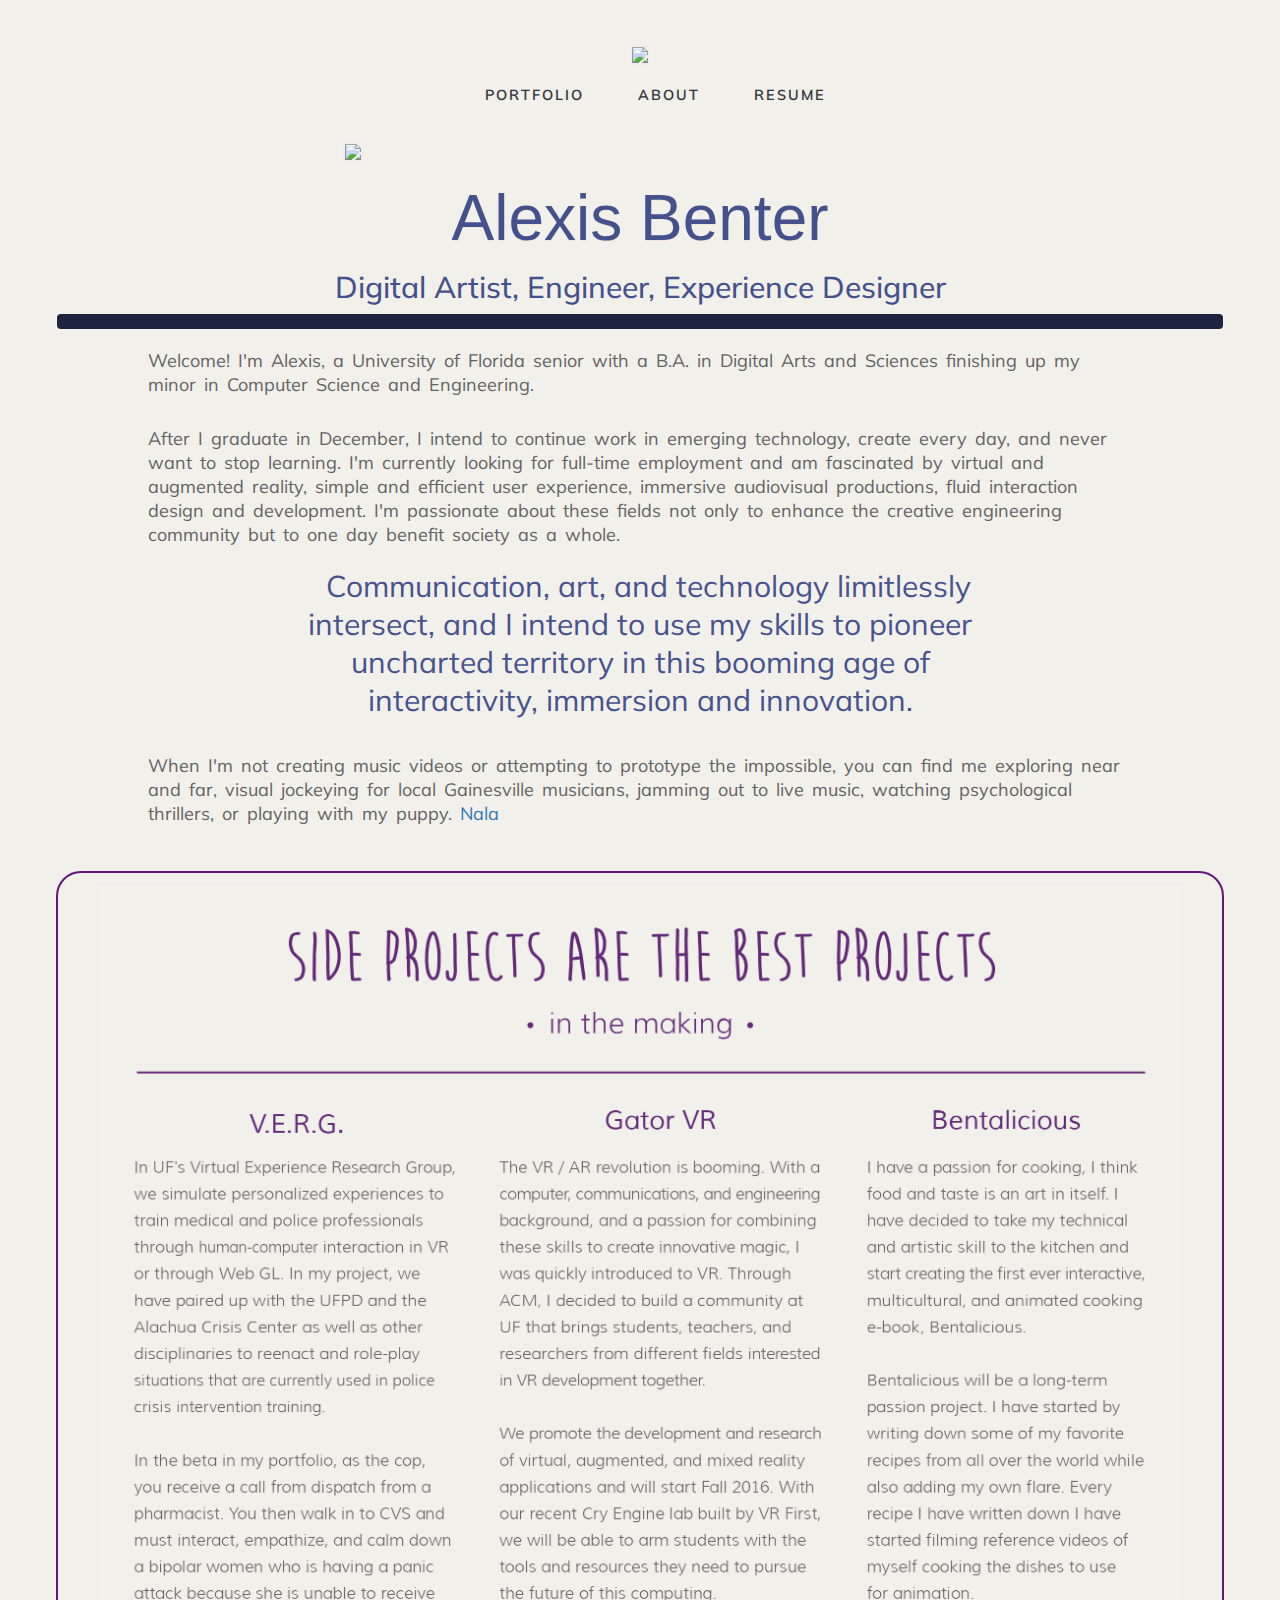
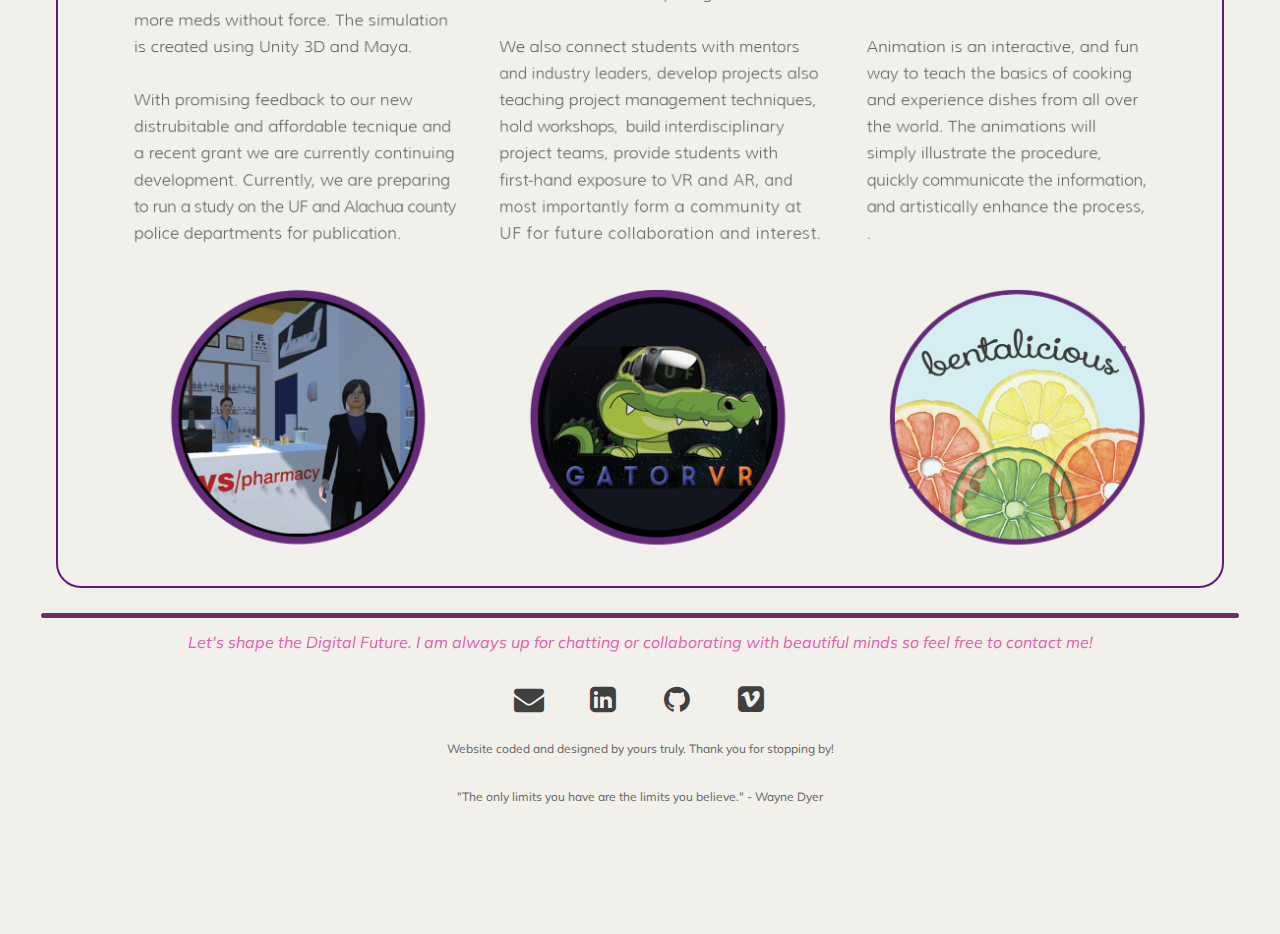
==== commit 3d4cf634: "Update about.html" ====
--- a/about.html
+++ b/about.html
@@ -36,7 +36,7 @@
                             <ul class="cl-effect-16">
                                 <li><a href="index.html">Portfolio</a></li>
                                 <li><a href="about.html">About</a></li>
-                                <li><a href="resume.html">Resume</a </li>
+                                <li><a href="resume.html">Resume</a>
                                 <div class="clearfix"></div>
                             </ul>
                         </nav>		
@@ -67,7 +67,7 @@
                 </p> 
 
                 <p class="mid"> 
-                    After I graduate in December, I intend to continue work in and keep exploring emerging technologies. I'm fascinated by virtual and augmented reality, simple and efficient user experience, gamification in education and psychology, and interaction design and development. I'm learning these skills not only to enhance the creative engineering community but to one day benefit society as a whole. 
+                    After I graduate in December, I intend to continue work in emerging technology, create every day, and never want to stop learning. I'm currently looking for full-time employment and am fascinated by virtual and augmented reality, simple and efficient user experience, immersive audiovisual productions, fluid interaction design and development. I'm passionate about these fields not only to enhance the creative engineering community but to one day benefit society as a whole. 
                 </p>
 
                 <p class="boom"> 
@@ -75,7 +75,7 @@
                 </p>
 
                  <p class="midd">
-                 When I'm not creating music videos or attempting to prototype the impossible, you can find me exploring near and far, visual jockeying for local Gainesville musicians, jamming out to live music, watching psychological thrillers, or playing with my puppy. <a id="nala" href="#" class="nala" id="nala">Nala<img src="images/nalas.png"/></a> 
+                 When I'm not creating music videos or attempting to prototype the impossible, you can find me exploring near and far, visual jockeying for local Gainesville musicians, jamming out to live music, watching psychological thrillers, or playing with my puppy. <a id="nala" href="#" class="nala">Nala<img src="images/nalas.png"/></a> 
                 </p>
 
                 <div id="side">
--- a/css/style.css
+++ b/css/style.css
@@ -19,7 +19,7 @@
 }
 
 body {
-  background: #fcfcfc url('bg.png'); /* http://subtlepatterns.com/crossword/ */
+  background: #fffaf0;
   font-size: 62.5%;
   line-height: 1;
   font-family: 'Helvetica Neue', Helvetica, Arial, sans-serif;
@@ -426,7 +426,7 @@
 
 hr.red-rule {
     border:0;
-    height:.75em;
+    height:.35em;
     background:#1e2341;
     display:block;
     clear:both;
@@ -547,13 +547,13 @@
     color: #fff;
     font-size: 20px;
     padding: 10px 20px 10px 20px;
-    border: solid #000 2px;
     text-decoration: none;  
 }
 
 button:hover {
   background: #8B5BC8;
   text-decoration: none;
+transition: .45s ease;
 }
 
 p.boom {
--- a/css/style.css
+++ b/css/style.css
@@ -19,7 +19,7 @@
 }
 
 body {
-  background: #fcfcfc url('bg.png'); /* http://subtlepatterns.com/crossword/ */
+  background: #fffaf0;
   font-size: 62.5%;
   line-height: 1;
   font-family: 'Helvetica Neue', Helvetica, Arial, sans-serif;
@@ -426,7 +426,7 @@
 
 hr.red-rule {
     border:0;
-    height:.75em;
+    height:.35em;
     background:#1e2341;
     display:block;
     clear:both;
@@ -547,13 +547,13 @@
     color: #fff;
     font-size: 20px;
     padding: 10px 20px 10px 20px;
-    border: solid #000 2px;
     text-decoration: none;  
 }
 
 button:hover {
   background: #8B5BC8;
   text-decoration: none;
+transition: .45s ease;
 }
 
 p.boom {
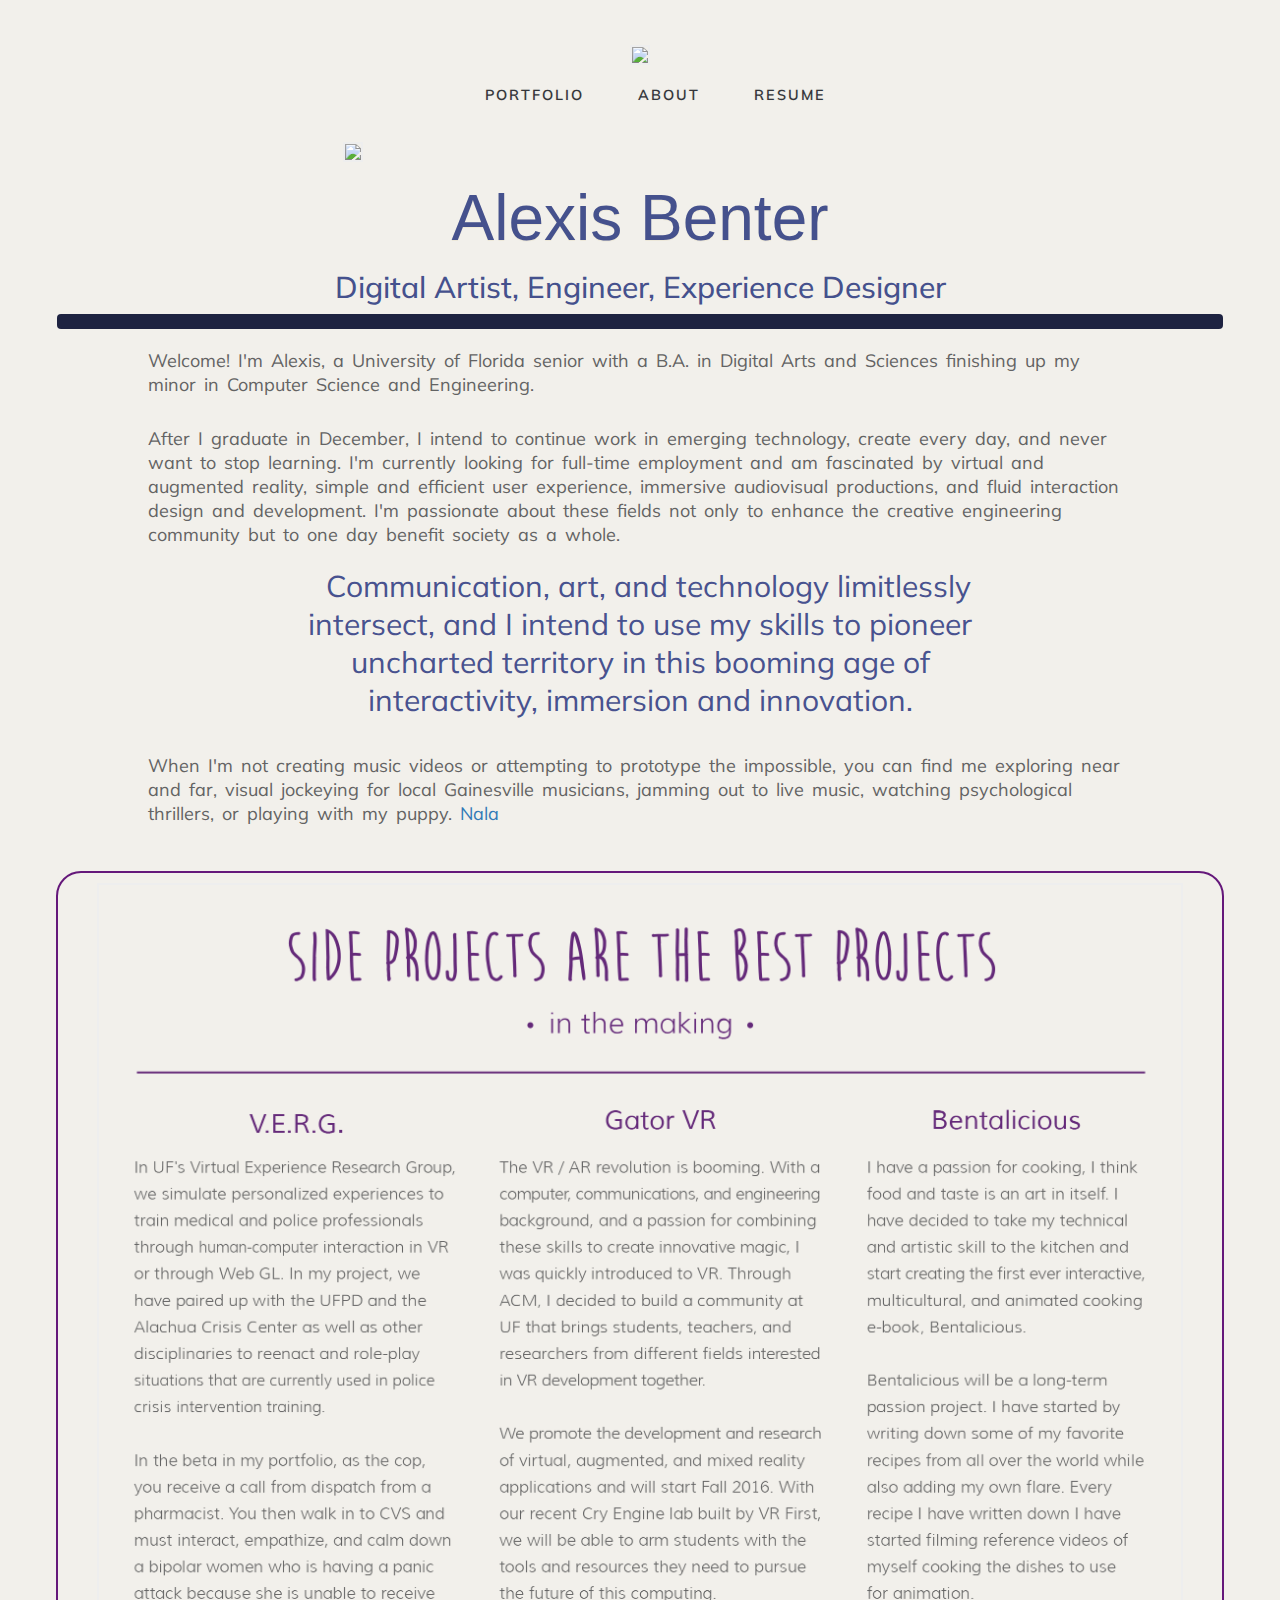
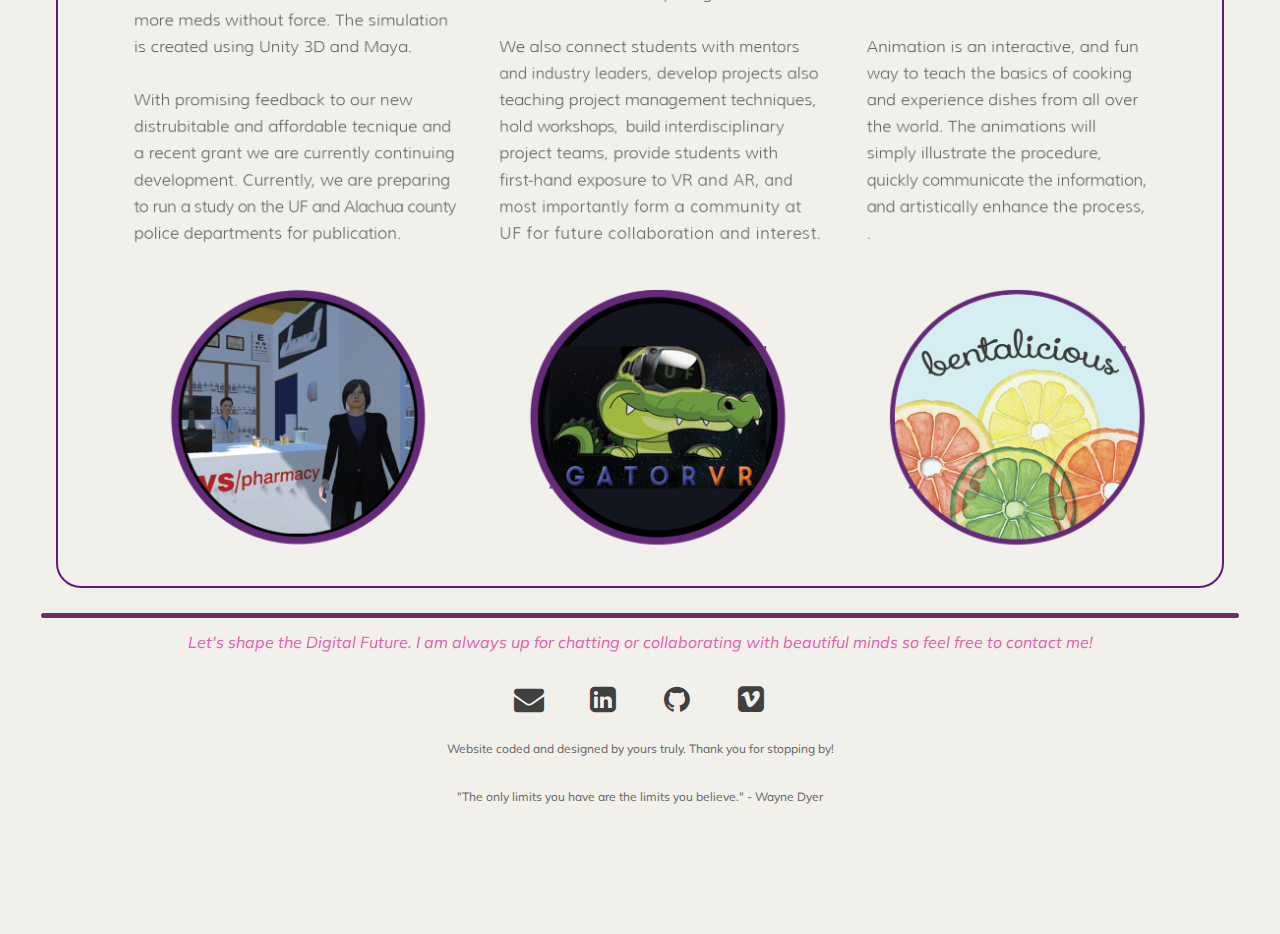
==== commit aba995fa: "Update about.html" ====
--- a/about.html
+++ b/about.html
@@ -67,7 +67,7 @@
                 </p> 
 
                 <p class="mid"> 
-                    After I graduate in December, I intend to continue work in emerging technology, create every day, and never want to stop learning. I'm currently looking for full-time employment and am fascinated by virtual and augmented reality, simple and efficient user experience, immersive audiovisual productions, fluid interaction design and development. I'm passionate about these fields not only to enhance the creative engineering community but to one day benefit society as a whole. 
+                    After I graduate in December, I intend to continue work in emerging technology, create every day, and never want to stop learning. I'm currently looking for full-time employment and am fascinated by virtual and augmented reality, simple and efficient user experience, immersive audiovisual productions, and fluid interaction design and development. I'm passionate about these fields not only to enhance the creative engineering community but to one day benefit society as a whole. 
                 </p>
 
                 <p class="boom"> 
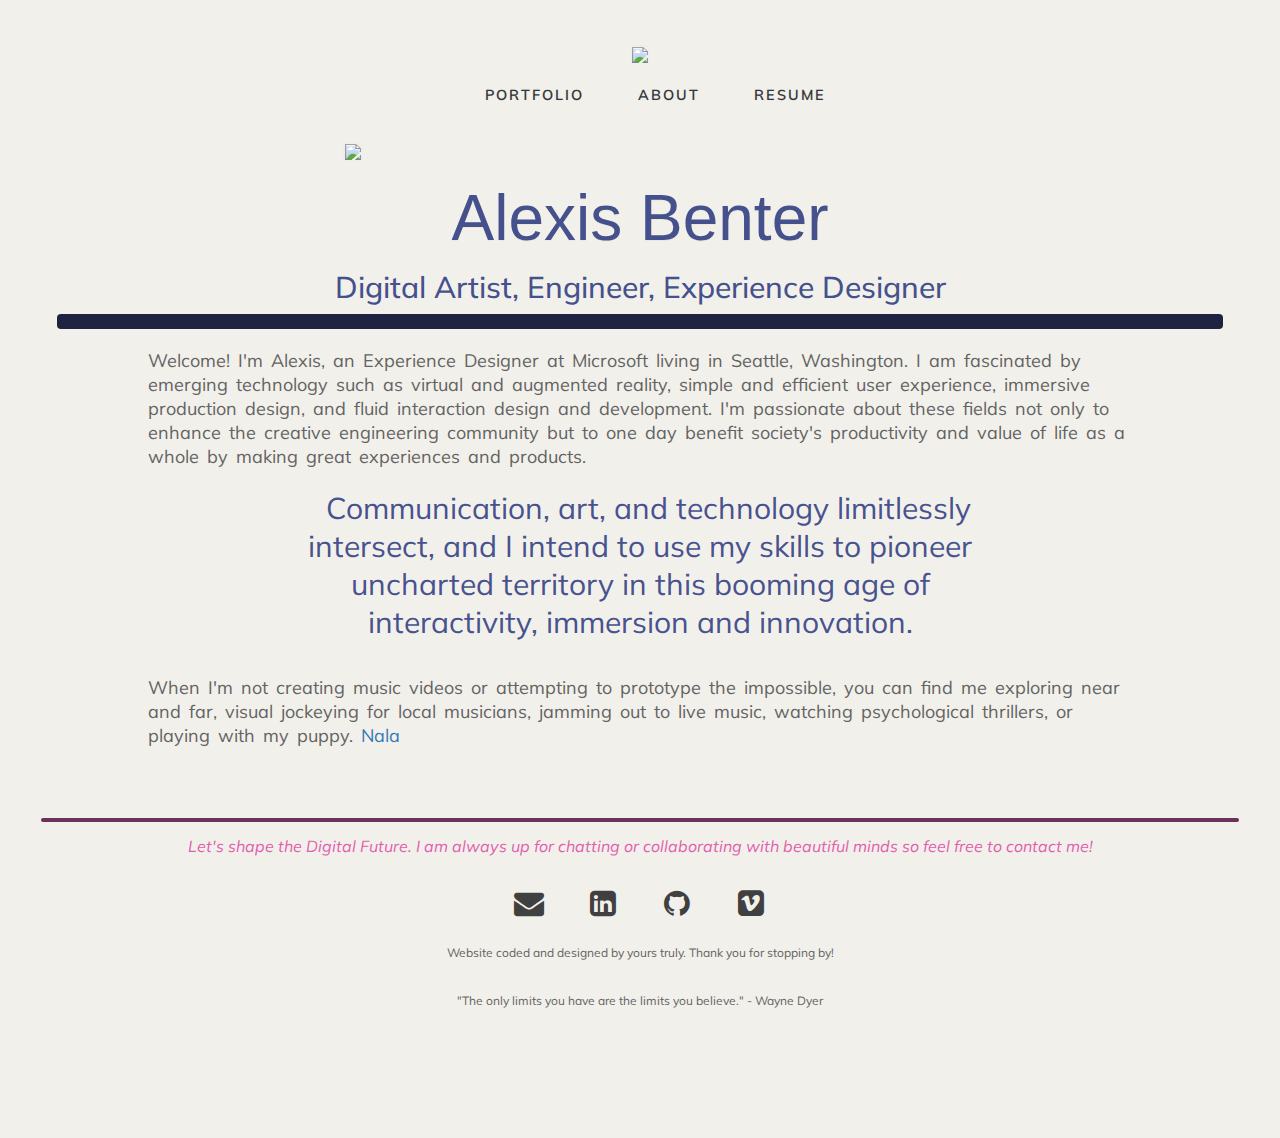
==== commit edb8287d: "Update about.html" ====
--- a/about.html
+++ b/about.html
@@ -47,8 +47,8 @@
         </div>
     
         <div id="font">
-            <div id="aboutTop">
-               <img src="images/me_1.png" alt=" " title="" id="aboutImage">
+         <div id = "aboutTop">
+             <img src="images/me_1.png" alt=" " title="" id="aboutImage">
             </div>
 
             <h1 class="main-title">Alexis Benter</h1>
@@ -63,11 +63,7 @@
             <!-- <h3 class="greeting">Welcome to my World! </h3>-->
 
                 <p class="mid">
-                    Welcome! I'm Alexis, a University of Florida senior with a B.A. in Digital Arts and Sciences finishing up my minor in Computer Science and Engineering.
-                </p> 
-
-                <p class="mid"> 
-                    After I graduate in December, I intend to continue work in emerging technology, create every day, and never want to stop learning. I'm currently looking for full-time employment and am fascinated by virtual and augmented reality, simple and efficient user experience, immersive audiovisual productions, and fluid interaction design and development. I'm passionate about these fields not only to enhance the creative engineering community but to one day benefit society as a whole. 
+                    Welcome! I'm Alexis, an Experience Designer at Microsoft living in Seattle, Washington. I am fascinated by emerging technology such as virtual and augmented reality, simple and efficient user experience, immersive production design, and fluid interaction design and development. I'm passionate about these fields not only to enhance the creative engineering community but to one day benefit society's productivity and value of life as a whole by making great experiences and products.  
                 </p>
 
                 <p class="boom"> 
@@ -75,59 +71,10 @@
                 </p>
 
                  <p class="midd">
-                 When I'm not creating music videos or attempting to prototype the impossible, you can find me exploring near and far, visual jockeying for local Gainesville musicians, jamming out to live music, watching psychological thrillers, or playing with my puppy. <a id="nala" href="#" class="nala">Nala<img src="images/nalas.png"/></a> 
+                 When I'm not creating music videos or attempting to prototype the impossible, you can find me exploring near and far, visual jockeying for local musicians, jamming out to live music, watching psychological thrillers, or playing with my puppy. <a id="nala" href="#" class="nala">Nala<img src="images/nalas.png"/></a> 
                 </p>
-
-                <div id="side">
-<!--
-                    <h3 class="greeting">Side Projects are the Best Projects</h3>
-                    <h2 class="greeting">• In the Making •</h2>
-                    <hr class="side-rule">
-
-                    <div id="sidegroups">
-                        <div class="sidea" >
-                            <h3 class="sideTitle">V.E.R.G.</h3>
-                            <p class="sides">In <a id="verg" href="http://www.ufverg.com/">UF's Virtual Experience Research Group</a>, we simulate personalized virtual reality experiences to train medical professionals and the police force through human-computer interaction. Currently, Daniel Sepler and I have paired up with the UF Police Department and the Crisis Intervention Training Center to reenact role play situations. In this situation, as cop the cop you receive a call from dispatch from a pharmacist. You then walk in to CVS and must interact, empathize, and calm down a bipolar women who is having a panic attack because she is unable to receive more medication. <br><br> The experience will be presented and used by the UFPD. We have conducted psychological research to conduct the experience and are using Unity 3D and Maya. We have presented our beta and have gotten positive feedback. With a new grant, are now working on our Alpha to present at the CIT International Annual Conference.
-                            </p> 
-                        </div>
-
-<<<<<<< HEAD
-                        <div class="sideb">
-                            <h3 class="sideTitlee">Gator VR</h3>
-                            <p class="sides">
-                               The VR / AR revolution is booming. With a computer, communications, and engineering background, and a passion for combining these skills to create magic, I was quickly introduced to various VR projects. Through ACM, I decided to start building a VR community at UF to bring students, teachers, and researchers from different fields interested in VR development together. We are promoting the research and development of virtual and augmented reality applications and will be starting Fall 2016. With our recent Cry Engine lab grant, we want to arm students with the tools and resources they need to pursue the future of VR computing and work with this cutting-edge technology. 
-  <br><br>We will connect students with professors and industry leaders, hold workshops and build project teams to give students first-hand exposure to VR and AR, yet most importantly create a VR community here at UF for future collaboration and interests.
-=======
-                         <div class="sideb">
-                           <h3 class="sideTitle">Facebook Travel</h3>
-                            <p class="sides">I have a passion for traveling and exploring the world. As a new project, I want to create a plug-in for Facebook to connect friends and travel. Have you seen a friend that has taken a trip that you think you would have enjoyed? Do you know someone who lived somewhere that you are visiting and want to know what places they would suggest?<br><br>Using location APIs and the user's permission, you can share with your friends where you suggest without having to track it your self and spark this sense of social traveling. 
->>>>>>> origin/master
-                            </p>
-                        </div>
-                        
-                        <div class="sidec">
-<<<<<<< HEAD
-                            <h3 class="sideTitle">Facebook Travel</h3>
-                            <p class="sides">I have a passion for traveling and exploring the world. As a new project, I want to create a plug-in for Facebook to connect friends and travel. Have you seen a friend that has taken a trip that you think you would have enjoyed? Do you know someone who lived somewhere that you are visiting and want to know what places they would suggest?<br><br>Using location APIs and the user's permission, you can share with your friends where you suggest without having to track it your self and spark this sense of social traveling. 
-=======
-                             <h3 class="sideTitle">Gator VR</h3>
-                            <p class="sides"> The VR / AR revolution is booming. With a computer, communications, engineering background, and a passion for combining these skills to create magic, I was quickly introduced to various VR projects. Through ACM, I decided to start building a VR community at UF to bring students, teachers, and researchers from different fields interested in VR development together. We are promoting the research and development of virtual and augmented reality applications and will be starting Fall 2016. With our recent Cry Engine lab grant, we want to arm students with the tools and resources they need to pursue the future of VR computing and work with this cutting-edge technology. 
-                            <br><br>We will connect students with professors and industry leaders, hold workshops and build project teams to give students first-hand exposure to VR and AR, yet most importantly create a VR community here at UF for future collaboration and interests.
->>>>>>> origin/master
-                            </p>
-                        </div>
-                    </div>
-
-                    <div id = "sideImage"> 
-                        <img src="images/side.png">
-                    </div>
--->
-                    <div id = "sideImage"> 
-                        <img src="images/AboutMe.png">
-                    </div>
                 </div>
             </div>
-        </div>
         
         
         
--- a/css/style.css
+++ b/css/style.css
@@ -138,7 +138,7 @@
 /* Anchor will cover the whole item by default */
 
 
-/* For some effects it will show as a button */
+/* For some effects it will show as a */
 
 .grid figure figcaption > a {
     z-index: 1000;
@@ -388,6 +388,14 @@
     padding-top: 15px;  
 }
 
+#aboutTop:hover {
+    background-image: url('me_hover.png');
+	width:50%;
+    height: 50%;
+    margin:auto;
+    padding-top: 15px;
+}
+
 #aboutTopVerg {
     width:40%;
     height: 40%;
@@ -662,27 +670,22 @@
 {
 	position: relative;
 	padding: 10px 35px;
-    margin: 10px 10px 10px 0px;
+    	margin: 10px 10px 10px 0px;
 	border-radius: 10px;
 	font-family: 'Muli', cursive;
 	font-size: 17px;
 	color: #FFF;
 	text-decoration: none;	
-}
-
-.blue
-{
 	background-color: #45518D;
 	border-bottom: 5px solid #45758f;
 	text-shadow: 0px -2px #45758f;
 }
 
-.blue:hover
-{
-	background-color: #4597a5;
+.action-button:hover {
+	background-color: #4597A5;
 	border-bottom: 5px solid #45758f;
 	text-shadow: 0px -2px #45758f;
-    transition: .45s ease;
+	transition: .45s ease;
 }
 
 
@@ -693,19 +696,18 @@
 	border-bottom: 1px solid;
 }
 
-.nala img {
+a.nala img {
     display: none;
 }
 
- a.nala:hover img { 
-    display: block;
-    float: right;
-     margin: auto;
-     width:60%;
-     transition: .35s ease;
-    padding-left: 30px;
-     position: absolute;
-     z-index: 1005;
+a.nala:hover img { 
+	display: block;
+	float: right;
+	 margin: auto;
+	 width:60%;
+	 padding-left: 30px;
+	 position: absolute;
+	 z-index: 1005;
 	 transition: .45s ease;
       
 }
--- a/css/style.css
+++ b/css/style.css
@@ -138,7 +138,7 @@
 /* Anchor will cover the whole item by default */
 
 
-/* For some effects it will show as a button */
+/* For some effects it will show as a */
 
 .grid figure figcaption > a {
     z-index: 1000;
@@ -388,6 +388,14 @@
     padding-top: 15px;  
 }
 
+#aboutTop:hover {
+    background-image: url('me_hover.png');
+	width:50%;
+    height: 50%;
+    margin:auto;
+    padding-top: 15px;
+}
+
 #aboutTopVerg {
     width:40%;
     height: 40%;
@@ -662,27 +670,22 @@
 {
 	position: relative;
 	padding: 10px 35px;
-    margin: 10px 10px 10px 0px;
+    	margin: 10px 10px 10px 0px;
 	border-radius: 10px;
 	font-family: 'Muli', cursive;
 	font-size: 17px;
 	color: #FFF;
 	text-decoration: none;	
-}
-
-.blue
-{
 	background-color: #45518D;
 	border-bottom: 5px solid #45758f;
 	text-shadow: 0px -2px #45758f;
 }
 
-.blue:hover
-{
-	background-color: #4597a5;
+.action-button:hover {
+	background-color: #4597A5;
 	border-bottom: 5px solid #45758f;
 	text-shadow: 0px -2px #45758f;
-    transition: .45s ease;
+	transition: .45s ease;
 }
 
 
@@ -693,19 +696,18 @@
 	border-bottom: 1px solid;
 }
 
-.nala img {
+a.nala img {
     display: none;
 }
 
- a.nala:hover img { 
-    display: block;
-    float: right;
-     margin: auto;
-     width:60%;
-     transition: .35s ease;
-    padding-left: 30px;
-     position: absolute;
-     z-index: 1005;
+a.nala:hover img { 
+	display: block;
+	float: right;
+	 margin: auto;
+	 width:60%;
+	 padding-left: 30px;
+	 position: absolute;
+	 z-index: 1005;
 	 transition: .45s ease;
       
 }
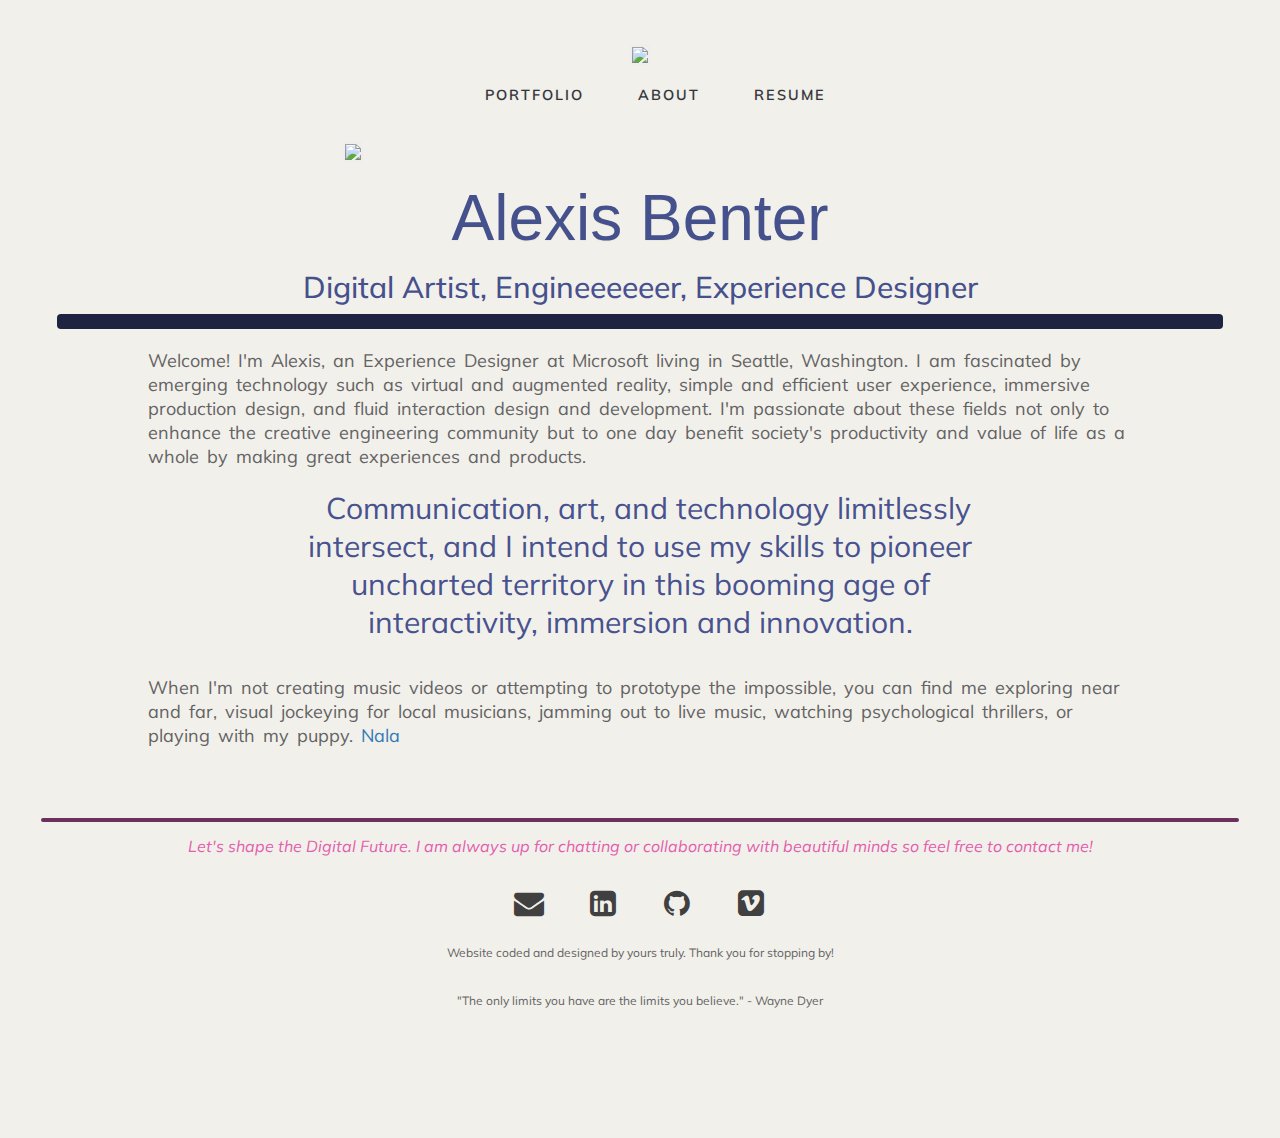
==== commit 53aa126b: "Update about.html" ====
--- a/about.html
+++ b/about.html
@@ -54,7 +54,7 @@
             <h1 class="main-title">Alexis Benter</h1>
 
             <div id="aboutYo">
-                <h2 class = "me">Digital Artist, Engineer, Experience Designer</h2> 
+                <h2 class = "me">Digital Artist, Engineeeeeer, Experience Designer</h2> 
             </div>
 
             <hr class="red-rule">
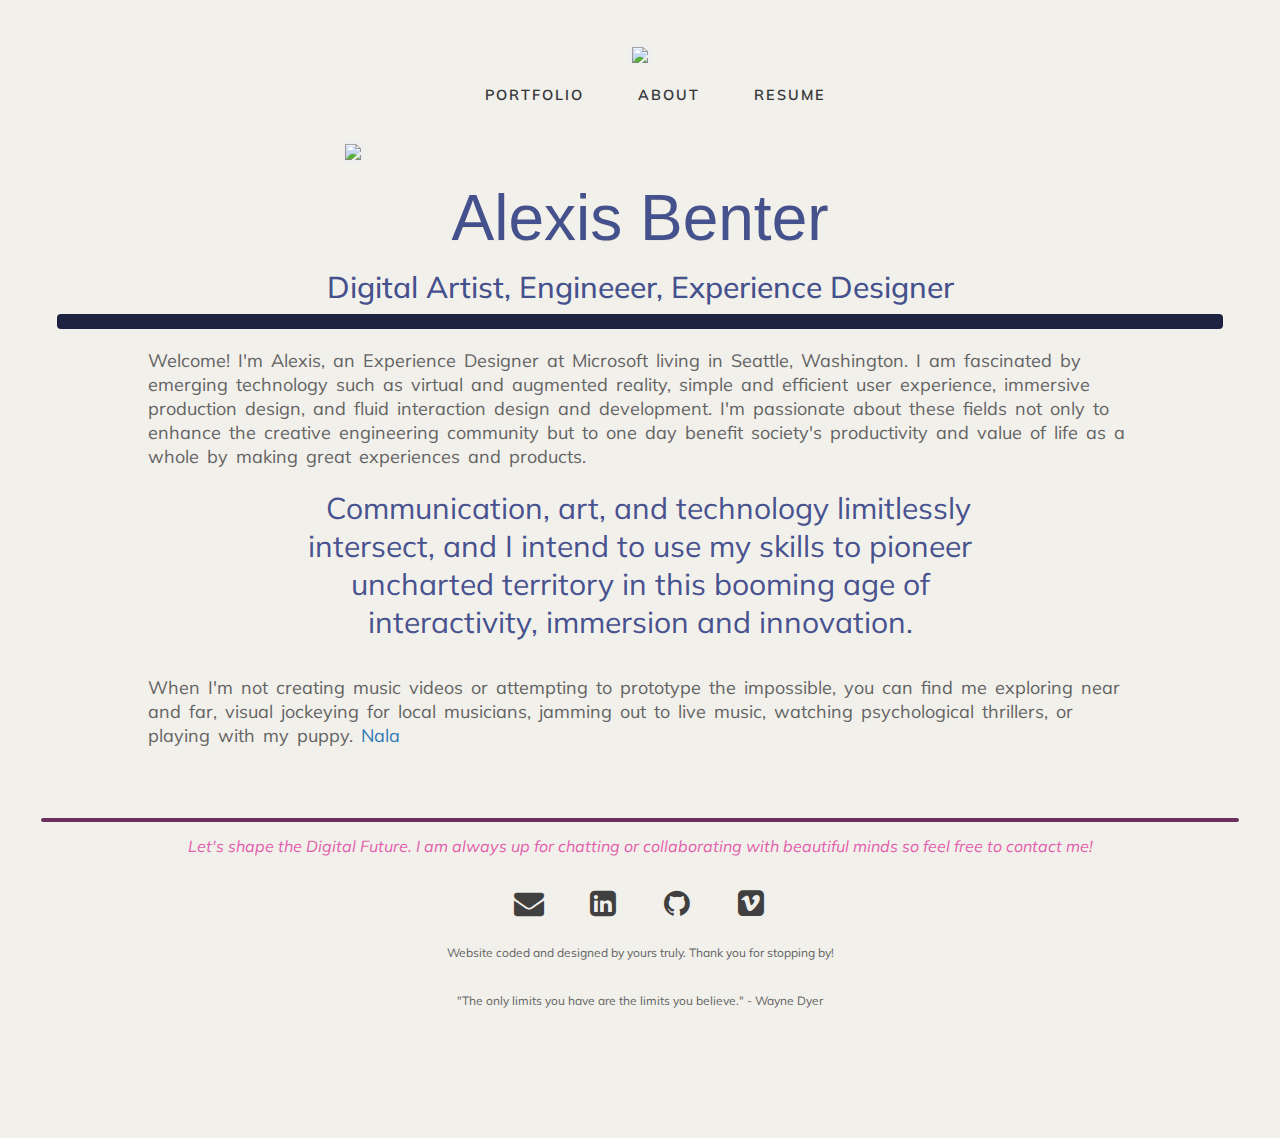
==== commit bc4e7126: "j" ====
--- a/about.html
+++ b/about.html
@@ -54,7 +54,7 @@
             <h1 class="main-title">Alexis Benter</h1>
 
             <div id="aboutYo">
-                <h2 class = "me">Digital Artist, Engineeeeeer, Experience Designer</h2> 
+                <h2 class = "me">Digital Artist, Engineeer, Experience Designer</h2> 
             </div>
 
             <hr class="red-rule">
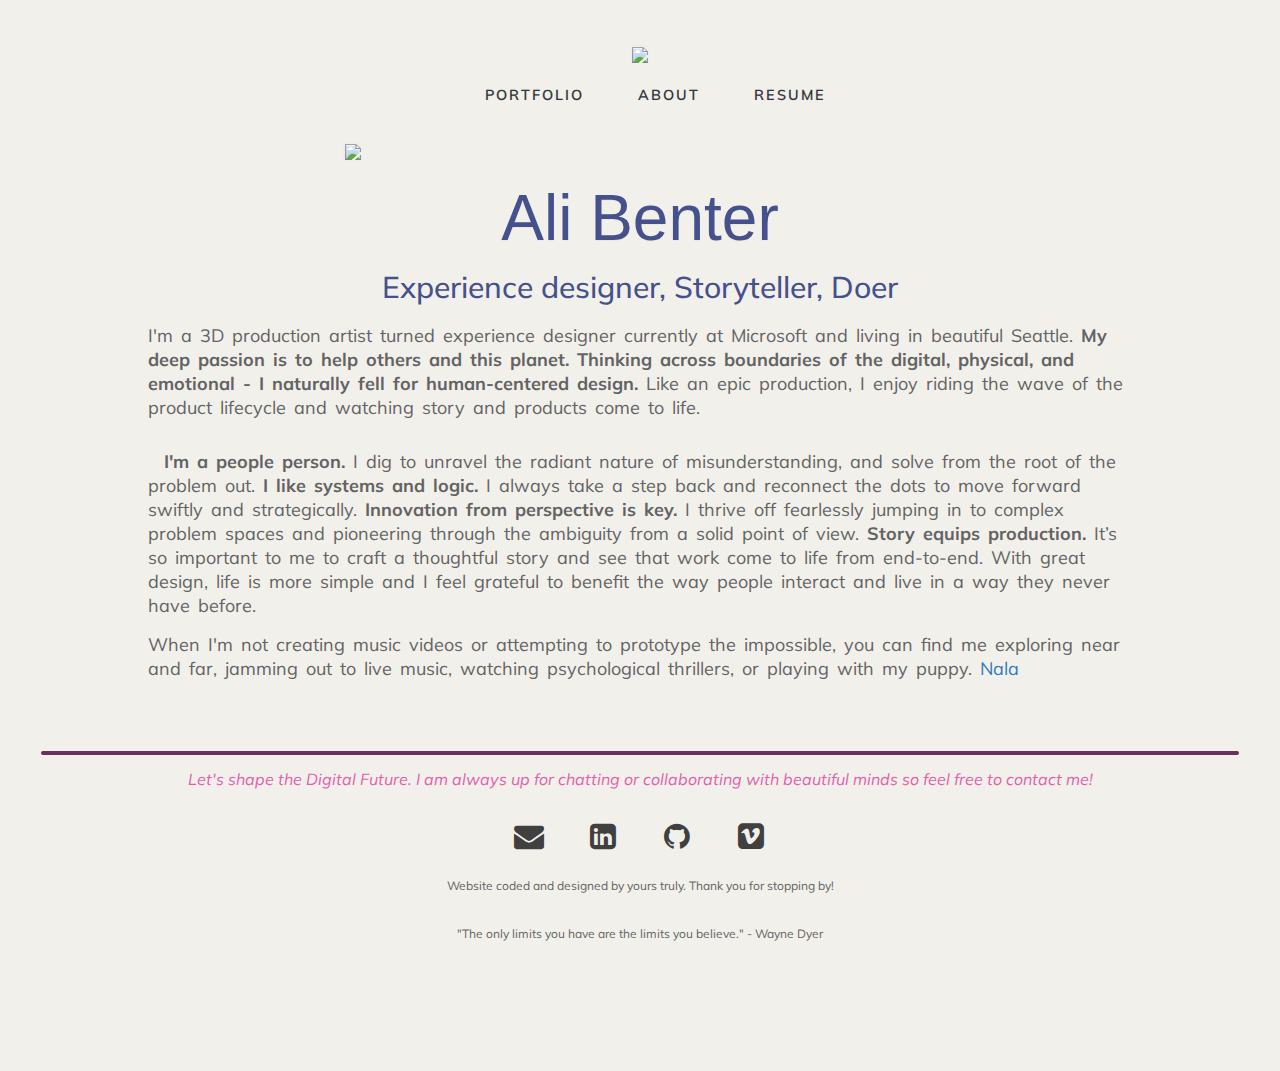
==== commit 227fe761: "about" ====
--- a/about.html
+++ b/about.html
@@ -51,27 +51,25 @@
              <img src="images/me_1.png" alt=" " title="" id="aboutImage">
             </div>
 
-            <h1 class="main-title">Alexis Benter</h1>
+            <h1 class="main-title">Ali Benter</h1>
 
             <div id="aboutYo">
-                <h2 class = "me">Digital Artist, Engineeer, Experience Designer</h2> 
+                <h2 class = "me">Experience designer, Storyteller, Doer</h2> 
             </div>
 
-            <hr class="red-rule">
-
             <div id="aboutWords">
-            <!-- <h3 class="greeting">Welcome to my World! </h3>-->
 
                 <p class="mid">
-                    Welcome! I'm Alexis, an Experience Designer at Microsoft living in Seattle, Washington. I am fascinated by emerging technology such as virtual and augmented reality, simple and efficient user experience, immersive production design, and fluid interaction design and development. I'm passionate about these fields not only to enhance the creative engineering community but to one day benefit society's productivity and value of life as a whole by making great experiences and products.  
+                    I'm a 3D production artist turned experience designer currently at Microsoft and living in beautiful Seattle. <b> My deep passion is to help others and this planet. Thinking across boundaries of the digital, physical, and emotional - I naturally fell for human-centered design. </b> Like an epic production, I enjoy riding the wave of the product lifecycle and watching story and products come to life.
+
                 </p>
 
-                <p class="boom"> 
-                    Communication, art, and technology limitlessly intersect, and I intend to use my skills to pioneer uncharted territory in this booming age of interactivity, immersion and innovation. 
+               <p class="mid"> 
+                   <b> I'm a people person. </b> I dig to unravel the radiant nature of misunderstanding, and solve from the root of the problem out. <b>I like systems and logic.</b> I always take a step back and reconnect the dots to move forward swiftly and strategically. <b>Innovation from perspective is key.</b> I thrive off fearlessly jumping in to complex problem spaces and pioneering through the ambiguity from a solid point of view. <b>Story equips production.</b> It’s so important to me to craft a thoughtful story and see that work come to life from end-to-end. With great design, life is more simple and I feel grateful to benefit the way people interact and live in a way they never have before. 
                 </p>
 
                  <p class="midd">
-                 When I'm not creating music videos or attempting to prototype the impossible, you can find me exploring near and far, visual jockeying for local musicians, jamming out to live music, watching psychological thrillers, or playing with my puppy. <a id="nala" href="#" class="nala">Nala<img src="images/nalas.png"/></a> 
+                 When I'm not creating music videos or attempting to prototype the impossible, you can find me exploring near and far, jamming out to live music, watching psychological thrillers, or playing with my puppy. <a id="nala" href="#" class="nala">Nala<img src="images/nalas.png"/></a> 
                 </p>
                 </div>
             </div>
